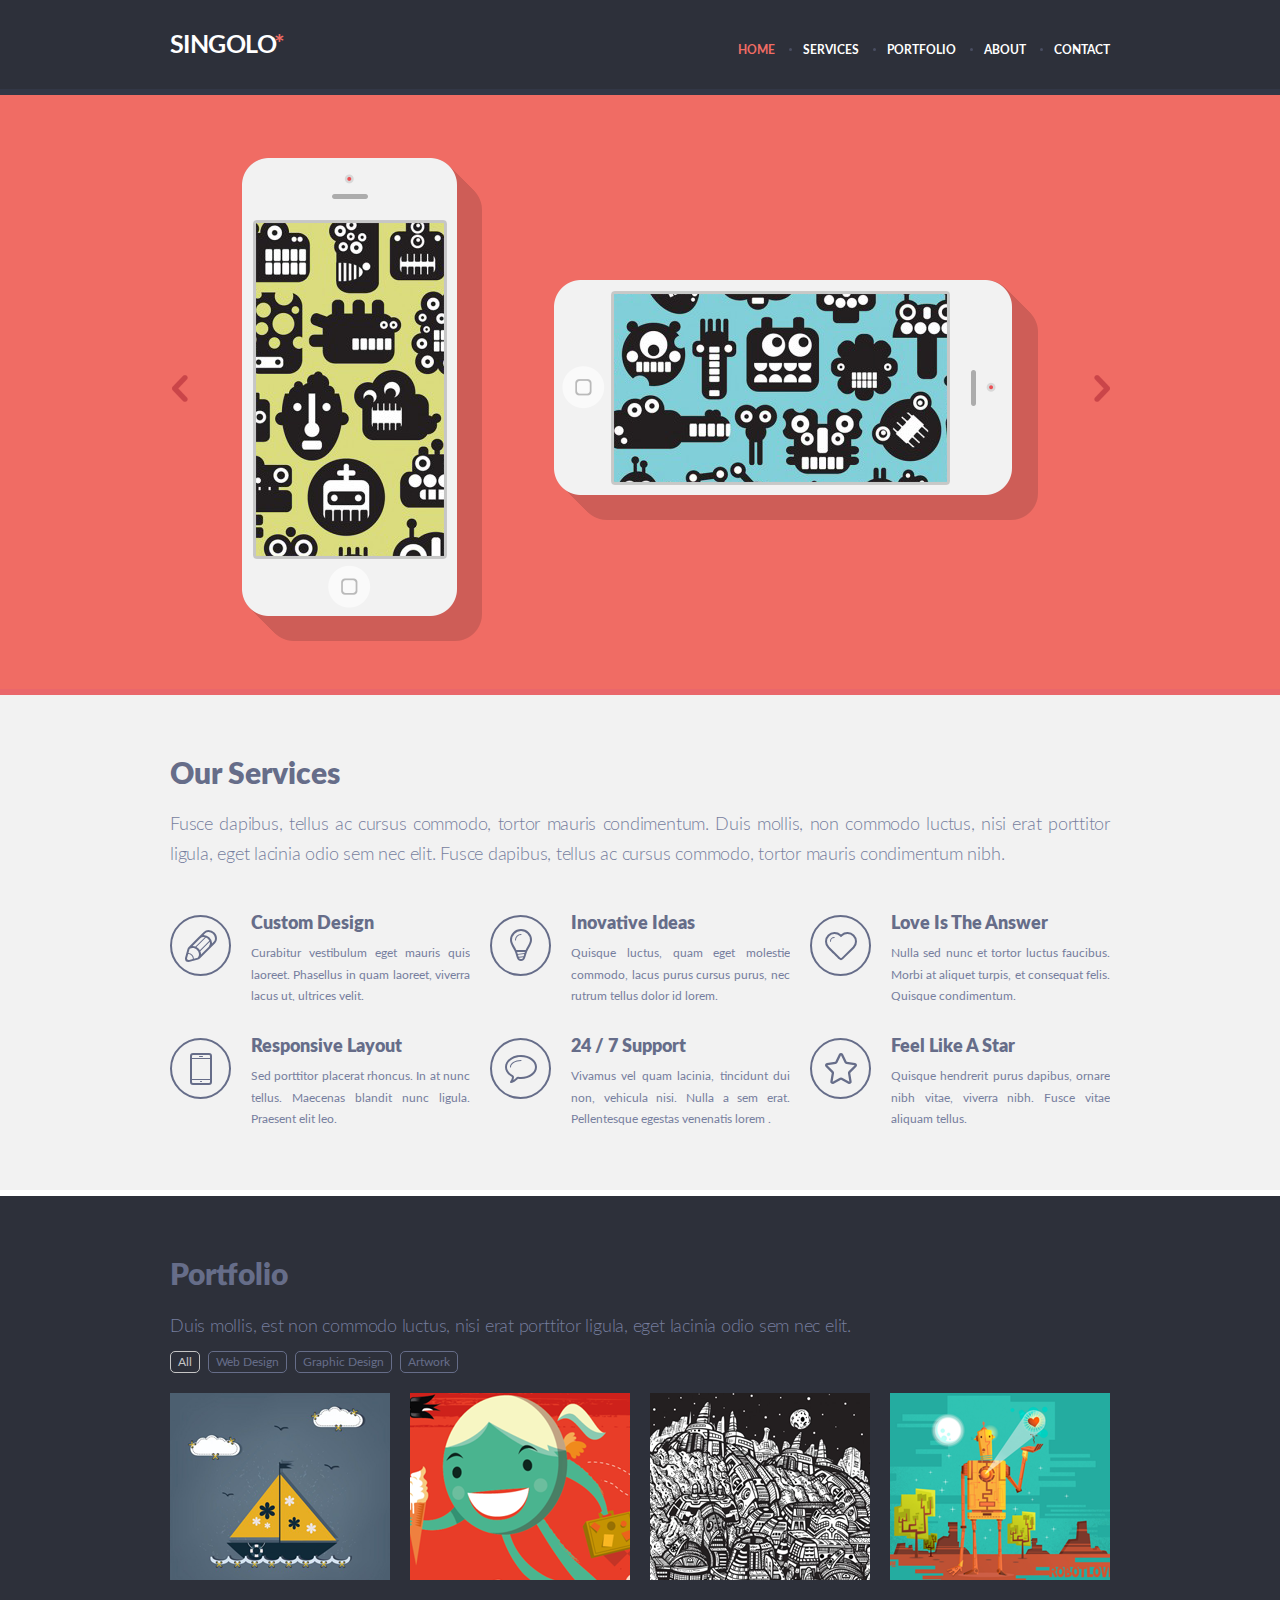
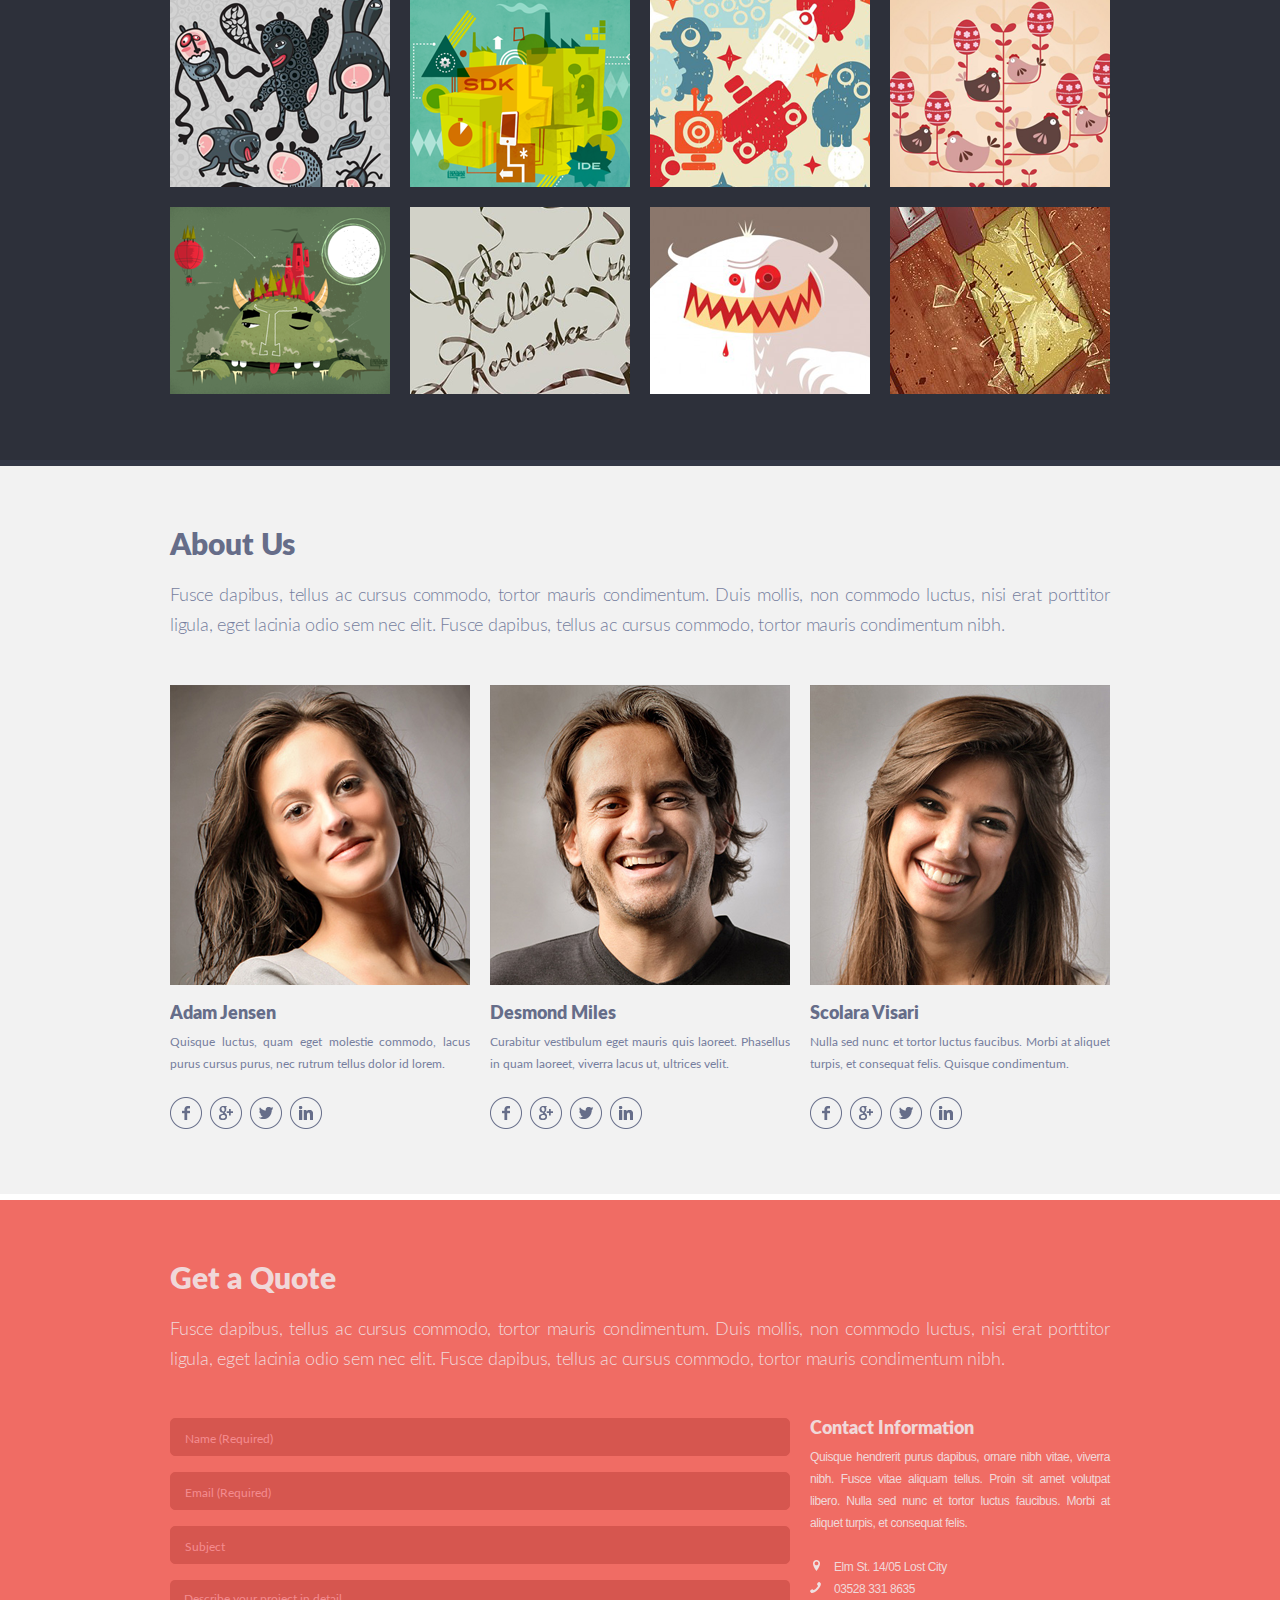
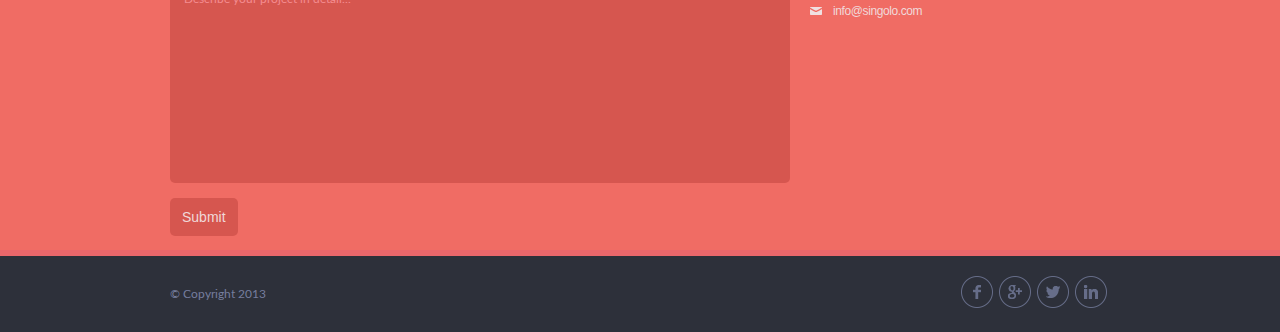
==== index.html @ 02cfea1b "fix: screens" ====
<!DOCTYPE html>
<html lang="en">

<head>
  <meta charset="UTF-8">
  <meta name="viewport" content="width=device-width, initial-scale=1.0">
  <title>Singolo</title>
  <link rel="stylesheet" href="style.css">
  <link href="https://fonts.googleapis.com/css?family=Lato:300,400,700&amp;display=swap" rel="stylesheet">
</head>

<body id='home'>

  <header id="header">
    <div class="wrapper">
      <div class="container">
        <div class="header-wrapper">
          <div class="logo">
            <a href="#home">
              <h1>Singolo</h1>
            </a>
            <span>*</span>
          </div>
          <nav class="header-navigation" id="menu">
            <ul>
              <li><a href="#home" class="active">home</a></li>
              <li><a href="#services">services</a></li>
              <li><a href="#portfolio">portfolio</a></li>
              <li><a href="#about">about</a></li>
              <li><a href="#contact">contact</a></li>
            </ul>
          </nav>
        </div>
      </div>
    </div>
  </header>

  <main>

    <div class="slider" id="slider">
      <div class="wrapper">
        <div class="container">
          <div class="parent-slider">

            <div class="first-slide slide">
              <img src="./assets/img/iPhone_Vertical.png" alt="iphone" class="iphone-vertical">
              <img src="./assets/img/iPhone_Horizontal.png" alt="iphone" class="iphone-horizontal">


            </div>

            <div class="second-slide slide"><img src="./assets/img/Slide-2.png" alt="phone"></div>

          </div>
          <div class="left"></div>
          <div class="right"></div>
        </div>
      </div>
    </div>

    <section class="services" id="services">
      <div class="wrapper">
        <div class="container">
          <h2 class="title">Our Services</h2>
          <div class="text">
            Fusce dapibus, tellus ac cursus commodo, tortor mauris condimentum. Duis mollis, non commodo luctus, nisi
            erat porttitor
            ligula, eget lacinia odio sem nec elit. Fusce dapibus, tellus ac cursus commodo, tortor mauris condimentum
            nibh.
          </div>
          <div class="services-grid">
            <div class="services-item">
              <div class="icon-pen"></div>
              <div class="item-title">Custom Design</div>
              <div class="item-text">Curabitur vestibulum eget mauris quis laoreet. Phasellus in quam laoreet, viverra
                lacus ut, ultrices velit.</div>
            </div>
            <div class="services-item">
              <div class="icon-bulb"></div>
              <div class="item-title">Inovative Ideas</div>
              <div class="item-text">Quisque luctus, quam eget molestie commodo, lacus purus cursus purus, nec rutrum
                tellus dolor id lorem.</div>
            </div>
            <div class="services-item">
              <div class="icon-heart"></div>
              <div class="item-title">Love Is The Answer</div>
              <div class="item-text">Nulla sed nunc et tortor luctus faucibus. Morbi at aliquet turpis, et consequat
                felis. Quisque condimentum.</div>
            </div>
            <div class="services-item">
              <div class="icon-phone"></div>
              <div class="item-title">Responsive Layout</div>
              <div class="item-text">Sed porttitor placerat rhoncus. In at nunc tellus. Maecenas blandit nunc ligula.
                Praesent elit leo.</div>
            </div>
            <div class="services-item">
              <div class="icon-bubble"></div>
              <div class="item-title">24 / 7 Support</div>
              <div class="item-text">Vivamus vel quam lacinia, tincidunt dui non, vehicula nisi. Nulla a sem erat.
                Pellentesque egestas venenatis lorem .</div>
            </div>
            <div class="services-item">
              <div class="icon-star"></div>
              <div class="item-title">Feel Like A Star</div>
              <div class="item-text">Quisque hendrerit purus dapibus, ornare nibh vitae, viverra nibh. Fusce vitae
                aliquam tellus.</div>
            </div>
          </div>
        </div>
      </div>
    </section>
    <section class="portfolio" id="portfolio">
      <div class="wrapper">
        <div class="container">
          <h2 class="title">Portfolio</h2>
          <div class="text">
            <p>Duis mollis, est non commodo luctus, nisi erat porttitor ligula, eget lacinia odio sem nec elit.</p>
          </div>
          <div class="portfolio-tags">
            <span class="portfolio-tags__item portfolio-tags__item_active">All</span>
            <span class="portfolio-tags__item">Web Design</span>
            <span class="portfolio-tags__item">Graphic Design</span>
            <span class="portfolio-tags__item">Artwork</span>
          </div>
          <div class="portfolio-grid">
            <div class="portfolio-grid__item"><img src="./assets/img/portfolio-img1.png" alt="img"></div>
            <div class="portfolio-grid__item"><img src="./assets/img/portfolio-img2.png" alt="img"></div>
            <div class="portfolio-grid__item"><img src="./assets/img/portfolio-img3.png" alt="img"></div>
            <div class="portfolio-grid__item"><img src="./assets/img/portfolio-img4.png" alt="img"></div>
            <div class="portfolio-grid__item"><img src="./assets/img/portfolio-img5.png" alt="img"></div>
            <div class="portfolio-grid__item"><img src="./assets/img/portfolio-img6.png" alt="img"></div>
            <div class="portfolio-grid__item"><img src="./assets/img/portfolio-img7.png" alt="img"></div>
            <div class="portfolio-grid__item"><img src="./assets/img/portfolio-img8.png" alt="img"></div>
            <div class="portfolio-grid__item"><img src="./assets/img/portfolio-img9.png" alt="img"></div>
            <div class="portfolio-grid__item"><img src="./assets/img/portfolio-img10.png" alt="img"></div>
            <div class="portfolio-grid__item"><img src="./assets/img/portfolio-img11.png" alt="img"></div>
            <div class="portfolio-grid__item"><img src="./assets/img/portfolio-img12.png" alt="img"></div>
          </div>
        </div>
      </div>
    </section>
    <section class="about" id="about">
      <div class="wrapper">
        <div class="container">
          <div class="title">About Us</div>
          <div class="text">Fusce dapibus, tellus ac cursus commodo, tortor mauris condimentum. Duis mollis, non
            commodo luctus, nisi erat porttitor
            ligula, eget lacinia odio sem nec elit. Fusce dapibus, tellus ac cursus commodo, tortor mauris condimentum
            nibh.</div>
          <div class="about-grid">
            <div class="about-grid__item">
              <img src="./assets/img/about1.png" alt="">
              <div class="about-grid__item__name">Adam Jensen</div>
              <div class="about-grid__item__text">Quisque luctus, quam eget molestie commodo, lacus purus cursus purus,
                nec rutrum tellus dolor id lorem.</div>
              <div class="social">
                <span class="facebook"></span>
                <span class="google"></span>
                <span class="twitter"></span>
                <span class="linkedin"></span>
              </div>
            </div>
            <div class="about-grid__item">
              <img src="./assets/img/about2.png" alt="">
              <div class="about-grid__item__name">Desmond Miles</div>
              <div class="about-grid__item__text">Curabitur vestibulum eget mauris quis laoreet. Phasellus in quam
                laoreet, viverra lacus ut, ultrices velit.</div>
              <div class="social">
                <span class="facebook"></span>
                <span class="google"></span>
                <span class="twitter"></span>
                <span class="linkedin"></span>
              </div>
            </div>
            <div class="about-grid__item">
              <img src="./assets/img/about3.jpg" alt="">
              <div class="about-grid__item__name">Scolara Visari</div>
              <div class="about-grid__item__text">Nulla sed nunc et tortor luctus faucibus. Morbi at aliquet turpis, et
                consequat felis. Quisque condimentum.</div>
              <div class="social">
                <div class="facebook"></div>
                <div class="google"></div>
                <div class="twitter"></div>
                <div class="linkedin"></div>
              </div>
            </div>
          </div>
        </div>
      </div>
    </section>
    <section class="quote" id="contact">
      <div class="wrapper">
        <div class="container">

          <h2 class="quote__title">Get a Quote</h2>
          <p class="quote__text">
            Fusce dapibus, tellus ac cursus commodo, tortor mauris condimentum. Duis mollis, non commodo luctus, nisi
            erat
            porttitor
            ligula, eget lacinia odio sem nec elit. Fusce dapibus, tellus ac cursus commodo, tortor mauris condimentum
            nibh.
          </p>
          <div class="quote-wrapper">
            <div class="quote-form">
              <form action="#">
                <input type="text" placeholder="Name (Required)" name="name" required>
                <input type="email" name="email" placeholder="Email (Required)" required>
                <input type="text" name="subject" id="subject" placeholder="Subject">

                <textarea id='description' class="quote-form__describe-text" name="text"
                  placeholder="Describe your project in detail..."></textarea>


                <button class="form-button" id='form-button'>Submit</button>
              </form>

            </div>
            <div class="quote-information">
              <div class="quote-information__title">
                Contact Information
              </div>
              <div class="quote-information__text">

                Quisque hendrerit purus dapibus, ornare nibh vitae, viverra nibh. Fusce vitae aliquam tellus. Proin sit
                amet
                volutpat
                libero. Nulla sed nunc et tortor luctus faucibus. Morbi at aliquet turpis, et consequat felis.
                <br><br>
                <span class="ico-location"></span><a href="#">Elm St. 14/05 Lost City</a><br>
                <span class="ico-phone"></span><a href="tel:035283318635"> 03528 331 8635 </a><br>
                <span class="ico-email"></span><a href="mailto:info@singolo.com">info@singolo.com</a>
              </div>
            </div>
          </div>
        </div>
      </div>


    </section>

    <div class="footer">

      <div class="wrapper">
        <div class="container ">
          <div class="footer__wrapper">


            <div class="footer__text">© Copyright 2013</div>
            <div class="social">
              <div class="facebook"></div>
              <div class="google"></div>
              <div class="twitter"></div>
              <div class="linkedin"></div>
            </div>
          </div>
        </div>
      </div>
    </div>
  </main>
  <div class="modal" id="modal" style="display: none;">
    <div class="modal-window" id='modal-window'>
      <div><strong>Письмо отправлено!</strong></div>
      <span id="subject-text">Тема: </span><span id="subject-theme" class="subject-theme">Без темы</span><br>
      <span id="subject-description">Описание: </span> <span class="description-text" id="description-text"></span><br>
      <button class="form-button close-btn" id='close-btn'>OK</button>
    </div>
  </div>
  <script src="script.js"></script>

</body>

</html>
---- style.css ----
@font-face {
  font-family: "Lato Black";
  src: url("./assets/fonts/Lato-Black.eot");
  src: url("./assets/fonts/Lato-Black.eot?#iefix") format("embedded-opentype"),
    url("./assets/fonts/Lato-Black.woff") format("woff"),
    url("./assets/fonts/Lato-Black.ttf") format("truetype");
  font-weight: normal;
  font-style: normal;
}

@font-face {
  font-family: "Lato Bold";
  src: url("./assets/fonts/Lato-Bold.eot");
  src: url("./assets/fonts/Lato-Bold.eot?#iefix") format("embedded-opentype"),
    url("./assets/fonts/Lato-Bold.woff") format("woff"),
    url("./assets/fonts/Lato-Bold.ttf") format("truetype");
  font-weight: normal;
  font-style: normal;
}

@font-face {
  font-family: "Lato Regular";
  src: url("./assets/fonts/Lato-Regular.eot");
  src: url("./assets/fonts/Lato-Regular.eot?#iefix") format("embedded-opentype"),
    url("./assets/fonts/Lato-Regular.woff") format("woff"),
    url("./assets/fonts/Lato-Regular.ttf") format("truetype");
  font-weight: normal;
  font-style: normal;
}

@font-face {
  font-family: "Lato Light";
  src: url("./assets/fonts/Lato-Light.eot");
  src: url("./assets/fonts/Lato-Light.eot?#iefix") format("embedded-opentype"),
    url("./assets/fonts/Lato-Light.woff") format("woff"),
    url("./assets/fonts/Lato-Light.ttf") format("truetype");
  font-weight: normal;
  font-style: normal;
}

@font-face {
  font-family: "Lato Thin";
  src: url("./assets/fonts/Lato-Thin.eot");
  src: url("./assets/fonts/Lato-Thin.eot?#iefix") format("embedded-opentype"),
    url("./assets/fonts/Lato-Thin.woff") format("woff"),
    url("./assets/fonts/Lato-Thin.ttf") format("truetype");
  font-weight: normal;
  font-style: normal;
}

*,
*:before,
*:after {
  box-sizing: border-box;
}

html {
  font-size: 10px;
  scroll-behavior: smooth;
}

body {
  font-family: "Lato Regular", "Lato", sans-serif;
  font-size: 1.8rem;
  color: #767e9e;
  padding: 0;
  margin: 0;
}

h1 {
  margin: 0;
  color: #666d89;
  font-size: 3rem;
  font-family: "Lato Black";
}

header {
  top: 0;
  position: fixed;
  width: 100%;
  z-index: 100;
  background-color: #2d303a;
  height: 95px;
  border-bottom: 6px solid #323746;
  text-transform: uppercase;
  font-family: "Lato Bold";
}

header a {
  color: #fff;
  text-decoration: none;
  transition: all 0.3s ease;
}
.wrapper {
  max-width: 1020px;
  margin: 0 auto;
}
.container {
  max-width: 960px;
  padding: 0 10px;
  margin: 0 auto;
  position: relative;
}

.header-wrapper {
  width: 100%;
  display: flex;
  align-items: center;
  height: 89px;
  justify-content: space-between;
}
.header-navigation {
  font-size: 1.2rem;
  color: #424758;
  padding-top: 11px;

  width: 372px;
}
.header-navigation a:hover {
  color: #f06c64;
  text-decoration: underline;
}

.active {
  color: #f06c64;
}

.header-navigation ul {
  width: 100%;
  margin: 0;
  padding: 0;
  display: flex;
  justify-content: space-between;
}

.header-navigation ul li {
  list-style: none;
  position: relative;
}

.header-navigation ul li::after {
  content: "";
  background-color: #494e62;
  position: absolute;
  height: 3px;
  width: 3px;
  top: 5px;
  margin-left: 13.5px;
  border-radius: 50%;
}

.header-navigation ul li:last-child::after {
  display: none;
}
.logo h1,
.logo span {
  font-size: 2.5rem;
  letter-spacing: -0.55px;
  margin-top: 3px;
}
.logo a h1 {
  color: #fff;
  font-family: "Lato Bold";
  display: inline-block;
}

.logo span {
  margin-left: -6px;
  color: #f06c64;
}

.slider {
  padding-top: 95px;
  background-color: #f06c64;
  height: 695px;
  border-bottom: 6px solid #ea676b;
  position: relative;
}

.parent-slider {
  display: flex;
  overflow: hidden;
  height: 594px;
}

.slide {
  left: 0;
}

.first-slide {
  background-color: #f06c64;
  position: relative;
  display: flex;
  align-items: center;
  justify-content: space-between;
  flex-shrink: 0;
  width: 100%;
  position: relative;
}
.second-slide {
  position: relative;
  flex-shrink: 0;
  width: 100%;
  margin: 0 auto;
}
.iphone-vertical {
  margin-top: 15px;
  padding-left: 72px;
  margin-right: 72px;
}

.iphone-horizontal {
  margin-top: 15px;
  padding-right: 80px;
}

.screen-off-vertical {
position: absolute;
background-color: black;
width: 192px;
height: 350px;
top: 120px;
left: 84px;
z-index: 3;
}
.screen-off-horizontal {
position: absolute;
background-color: black;
height: 190px;
width: 350px;
top: 197px;
right: 150px;
z-index: 4;
}

.left {
  background-image: url(./assets/img/left.png);
  height: 27px;
  width: 16px;
  position: absolute;
  left: 12px;
  top: 280px;
  cursor: pointer;
}

.right {
  background-image: url(./assets/img/right.png);
  height: 27px;
  width: 16px;
  position: absolute;
  right: 10px;
  top: 280px;
  cursor: pointer;
}

.right:hover {
  background-image: url(./assets/img/right_black.png);
}
.left:hover {
  background-image: url(./assets/img/left_black.png);
}

.services {
  background-color: #f2f2f2;
  border-bottom: 6px solid #fff;
  padding: 62px 0 50px 0;
}

.title {
  margin: 0;
  color: #666d89;
  font-size: 3rem;
  font-family: "Lato Black";
}

.text {
  margin-top: 17px;
  line-height: 3rem;
  font-family: "Lato Light";
  letter-spacing: -0.22px;

  text-align: justify;
}

.services-grid {
  margin-top: 45px;
  display: grid;
  grid-template-columns: repeat(auto-fit, minmax(300px, 1fr));
  grid-template-rows: repeat(auto-fit, 86px);
  grid-gap: 37px 20px;
  padding-bottom: 9.5px;
}

.services-item {
  overflow: hidden;
}

.item-title {
  line-height: 1.8rem;
  font-size: 1.8rem;
  font-family: "Lato Black";
  padding-left: 80px;
  color: #666d89;
}
.item-text {
  margin-top: 10px;
  line-height: 1.8;
  font-size: 1.2rem;
  padding-left: 80px;
  text-align: justify;
}

.icon-pen {
  background-image: url(./assets/img/pen.svg);
  width: 61px;
  height: 61px;
  margin: 0 20px 20px 0;
  float: left;
}

.icon-bulb {
  background-image: url(./assets/img/bulb.svg);
  width: 61px;
  height: 61px;
  margin: 0 20px 20px 0;
  float: left;
}

.icon-heart {
  background-image: url(./assets/img/heart.svg);
  width: 61px;
  height: 61px;
  margin: 0 20px 20px 0;
  float: left;
}
.icon-phone {
  background-image: url(./assets/img/phone.svg);
  width: 61px;
  height: 61px;
  margin: 0 20px 20px 0;
  float: left;
}
.icon-bubble {
  background-image: url(./assets/img/bubble.svg);
  width: 61px;
  height: 61px;
  margin: 0 20px 20px 0;
  float: left;
}
.icon-star {
  background-image: url(./assets/img/star.svg);
  width: 61px;
  height: 61px;
  margin: 0 20px 20px 0;
  float: left;
}
/*Singolo PART @*/

.portfolio {
  background-color: #2d303a;
  padding: 62px 0 66px 0;
  border-bottom: 6px solid #323746;
}
.portfolio-grid {
  display: grid;
  grid-template-columns: repeat(auto-fit, minmax(220px, 1fr));
  grid-template-rows: repeat(auto-fit, 187px);
  grid-gap: 20px;
  overflow: hidden;
  max-height: 621px;
}

.portfolio-grid__item {
  overflow: hidden;
  height: 187px;
  width: 220px;
  padding: 0;
  margin: 0;
  cursor: pointer;
  transition: all 0.3s ease;
  background-color: #464b5e;
}

.portfolio-grid__item__border::before {
  content: "";
  z-index: 2;
  height: 187px;
  width: 220px;

  position: absolute;
  border: 5px solid #f06c64;
}

.portfolio-grid__item:nth-child(1n + 13) {
  display: none;
}

.portfolio-grid__item:hover {
  opacity: 0.8;
}
.portfolio-tags {
  padding-bottom: 21px;
  margin-top: -10px;
}
.portfolio-tags__item {
  font-size: 1.2rem;
  color: #666d89;
  border: 1px solid #666d89;
  border-radius: 5px;
  padding: 4px 7px;
  margin-right: 3px;
  cursor: pointer;
  text-align: justify;
  transition: all 0.3s ease;
}

.portfolio-tags__item_active,
.portfolio-tags__item:hover {
  color: #c5c5c5;
  border: 1px solid #c5c5c5;
}

.about {
  background-color: #f2f2f2;
  padding: 62px 0 59px 0;
  border-bottom: 6px solid #fff;
}

.about-grid {
  display: grid;
  grid-template-columns: repeat(auto-fit, minmax(300px, 1fr));
  grid-template-rows: repeat(auto-fit, 450px);
  grid-gap: 0px 20px;
  padding-top: 44px;
}

.about-grid__item {
  overflow: hidden;
}

.about-grid__item__name {
  width: 299px;
  height: 20px;
  font-size: 1.8rem;
  font-family: "Lato Black";
  color: #666d89;
  margin-top: 12px;
  overflow: hidden;
  text-overflow: ellipsis;
}
.about-grid__item__text {
  margin-top: 9px;
  line-height: 1.8;
  font-size: 1.2rem;
  text-align: justify;
  padding-bottom: 22px;
}

.social {
  display: inline-block;
}
.google {
  background: url(./assets/img/Google.png);
  width: 32px;
  height: 32px;
  margin-right: 3px;
  display: inline-block;
  cursor: pointer;
  transition: all 0.3s ease;
}
.facebook {
  background: url(./assets/img/Facebook.png);
  width: 32px;
  height: 32px;
  margin-right: 3px;
  display: inline-block;
  cursor: pointer;
  transition: all 0.3s ease;
}
.twitter {
  background: url(./assets/img/Twitter.png);
  width: 32px;
  height: 32px;
  margin-right: 3px;
  display: inline-block;
  cursor: pointer;
  transition: all 0.3s ease;
}
.linkedin {
  background: url(./assets/img/LinkedIn.png);
  width: 32px;
  height: 32px;
  margin-right: 3px;
  display: inline-block;
  cursor: pointer;
  transition: all 0.3s ease;
}

.google:hover,
.facebook:hover,
.twitter:hover,
.linkedin:hover {
  opacity: 0.7;
}
/*Singolo PART 3*/
.quote {
  background-color: #f06c64;
  border-bottom: 6px solid #ea676b;
  padding: 62px 0 14px 0;
}
.quote__text {
  margin-top: 17px;
  line-height: 3rem;
  font-family: "Lato Light";
  letter-spacing: -0.22px;
  color: #f0d8d9;
  text-align: justify;
  padding-bottom: 10px;
}

.quote__title {
  margin: 0;
  color: #f0d8d9;
  font-size: 3rem;
  font-family: "Lato Black";
}
.quote-wrapper {
  display: flex;
  justify-content: space-between;
  padding-top: 14.8px;
}
.quote-form {
  flex-basis: 64vw;
}

.quote-form input {
  border: 1px solid #d6564f;
  display: block;
  width: calc(100% - 20px);
  height: 38px;
  border-radius: 5px;
  padding-left: 14px;
  padding-top: 4px;
  margin-bottom: 16px;
  background-color: #d6564f;
  color: #f0d8d9;
  font-size: 1.2rem;
  line-height: 22px;
  font-family: "Lato Regular", sans-serif;
}

.quote-form input::placeholder,
.quote-form__describe-text::placeholder {
  color: #f48c8f;
  font-family: "Lato Regular", sans-serif;
  font-size: 1.2rem;
}

.quote-form input:focus,
.quote-form__describe-text:focus {
  box-shadow: 0 0 0px 2px #6866c9;
  outline: none;
}

.quote-form input:focus:invalid {
  border: 1px solid #ff0000;
  background-color: #db4038;
}

.quote-form__describe-text {
  min-height: 202.6px;
  display: block;
  width: calc(100% - 20px);
  border-radius: 5px;
  border: none;
  padding-left: 14px;
  padding-top: 12px;
  margin-bottom: 15px;
  background-color: #d6564f;
  color: #f0d8d9;
  font-size: 1.2rem;
  resize: none;
}

.form-button {
  border-radius: 5px;
  background-color: #d6564f;
  font-size: 1.4rem;
  line-height: 1.4rem;
  color: #f0d8d9;
  border: none;
  text-align: center;
  padding: 12px;
  cursor: pointer;
  transition: all 0.3s ease;
}
.form-button:hover {
  background-color: #3eac3e;
}

.quote-information {
  flex-basis: 30vw;
}
.quote-information__title {
  color: #f0d8d9;
  font-family: "Lato Black";
  font-size: 1.8rem;
  padding-bottom: 6px;
}
.quote-information__text {
  font-family: "Lato-Regular", sans-serif;
  font-size: 1.2rem;
  line-height: 2.2rem;
  letter-spacing: -0.4px;
  color: #f0d8d9;
  padding-right: 0px;
  padding-bottom: 20px;
  text-align: justify;
  text-decoration: none;
}

.quote-information__text a {
  font-family: "Lato-Regular", sans-serif;
  font-size: 1.2rem;
  line-height: 2.2rem;
  color: #f0d8d9;

  text-align: justify;
  text-decoration: none;
}

.ico-location {
  display: inline-block;
  background: url("./assets/img/icon-location.svg") no-repeat;
  margin-right: 14px;
  margin-left: 3px;
  width: 7px;
  height: 11px;
}

.ico-phone {
  display: inline-block;
  background: url("./assets/img/icon-phone.svg") no-repeat;
  margin-right: 10px;
  width: 11px;
  height: 11px;
}

.ico-email {
  display: inline-block;
  background: url("./assets/img/icon-mail.svg") no-repeat;
  margin-right: 10px;
  width: 13px;
  height: 8px;
}

.footer {
  background-color: #2d303a;
  font-size: 1.2rem;
}

.footer__wrapper {
  min-height: 76px;
  display: flex;
  justify-content: space-between;
  align-items: center;
}
.modal {
  position: fixed;
  top: 0;
  left: 0;
  width: 100vw;
  height: 100vh;
  background-color: rgba(41, 41, 41, 0.5);
  z-index: 5;
}

.modal-window {
  z-index: 20;
  width: 100%;
  max-width: 500px;
  height: 400px;
  font-size: 1.6rem;
  position: fixed;
  top: 50%;
  left: 50%;
  transform: translate(-50%, -50%);
  background-color: #db4038;
  border-radius: 5px;
  color: #c5c5c5;
  padding: 20px;
  line-height: 1.6;
  overflow: hidden;
  display: flex;
  flex-direction: column;
  box-shadow: 0 2.8px 2.2px rgba(0, 0, 0, 0.034),
    0 6.7px 5.3px rgba(0, 0, 0, 0.048), 0 12.5px 10px rgba(0, 0, 0, 0.06),
    0 22.3px 17.9px rgba(0, 0, 0, 0.072), 0 41.8px 33.4px rgba(0, 0, 0, 0.086),
    0 100px 80px rgba(0, 0, 0, 0.12);
}
.subject-theme {
  flex: 1 0 auto;
  border-radius: 5px;
  margin-top: 10px;
  max-height: 39px;
  padding: 8px 12px;
  width: 100%;
  overflow: hidden;
  text-overflow: ellipsis;
  align-self: flex-start;
  background-color: #bb433c;
}
.description-text {
  flex: 2 0 auto;
  border-radius: 5px;
  margin-top: 10px;
  padding: 8px 12px;
  max-height: 141px;
  width: 100%;
  overflow: hidden;
  text-overflow: ellipsis;
  align-self: flex-start;
  background-color: #bb433c;
}
.close-btn {
  flex: 0 0 auto;
}
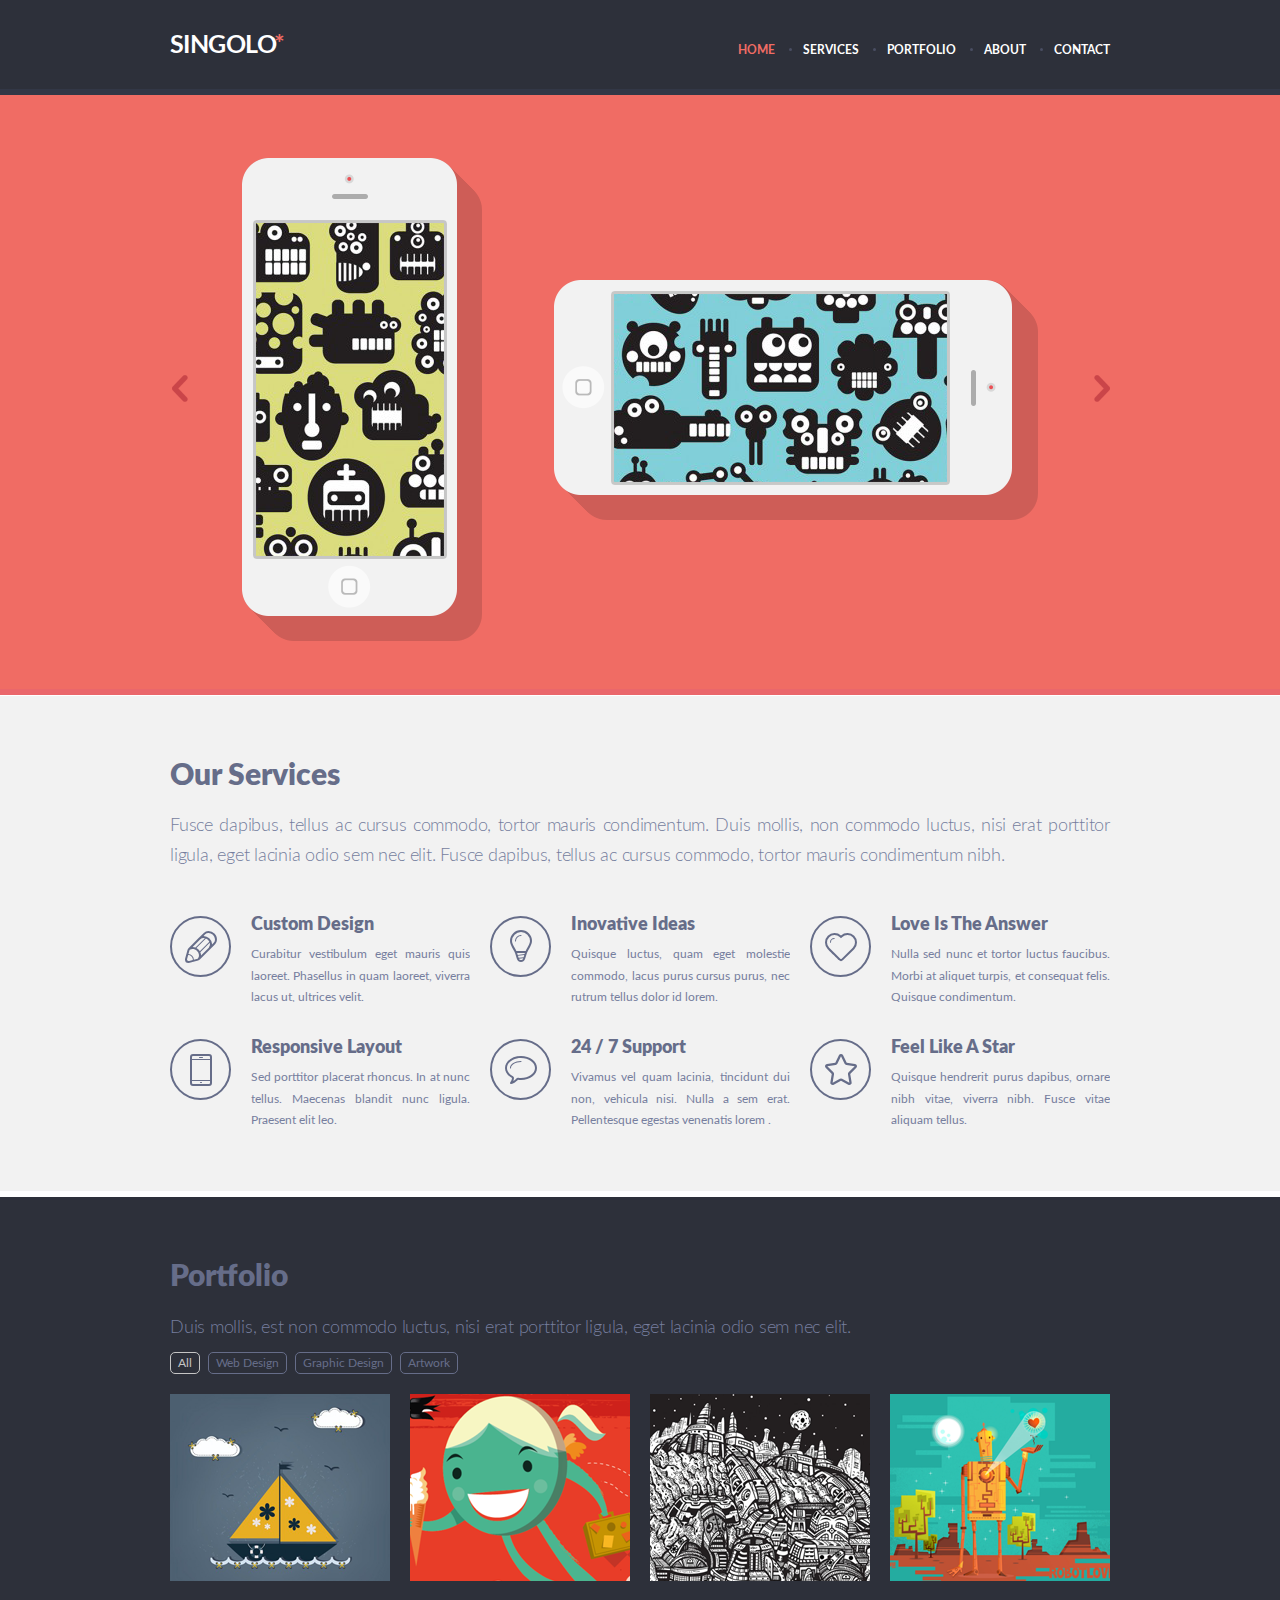
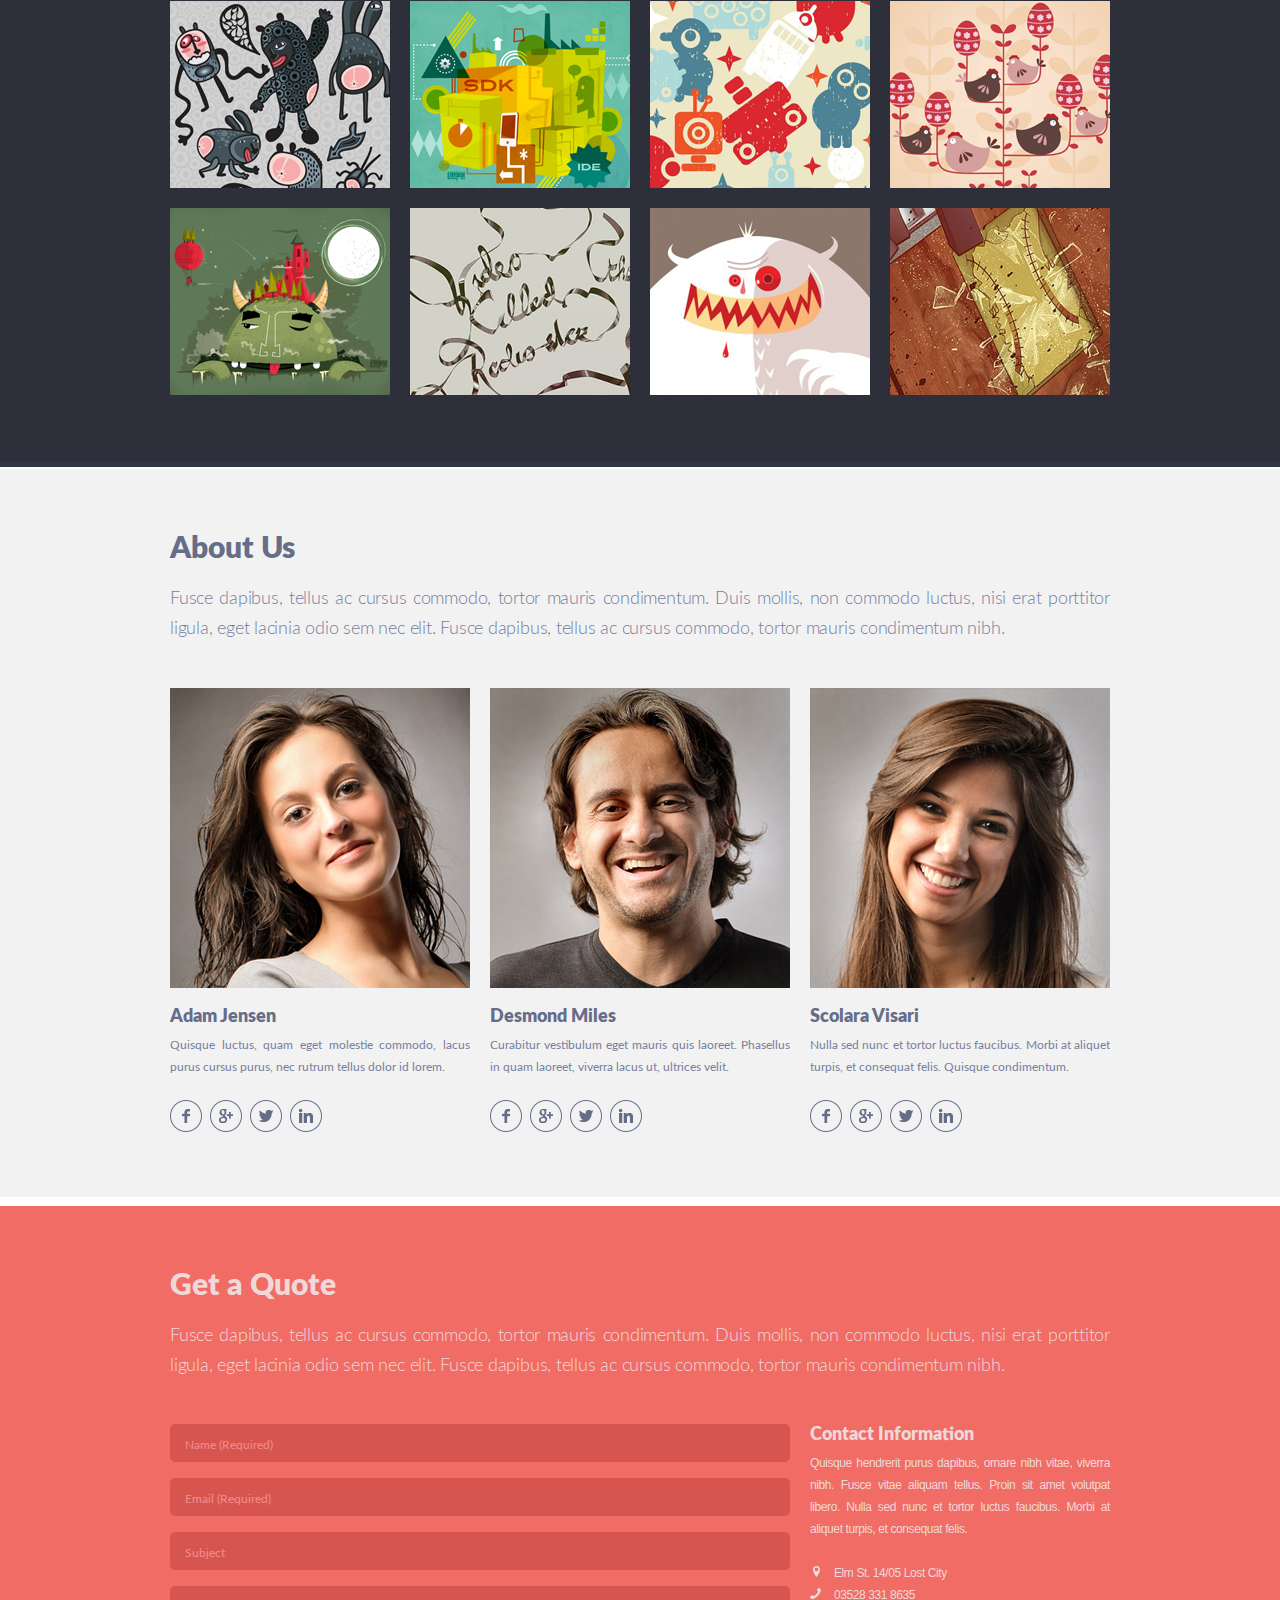
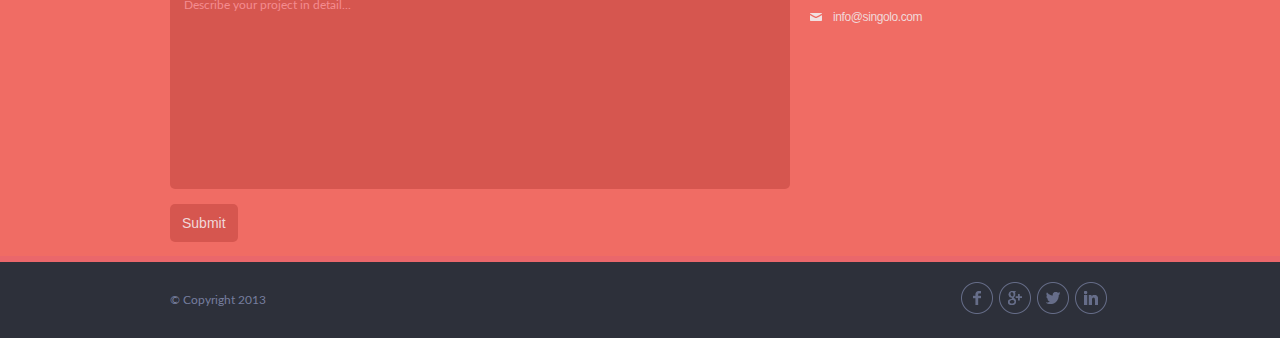
==== commit 54b71e6a: "feat: add croll" ====
--- a/index.html
+++ b/index.html
@@ -23,7 +23,7 @@
           </div>
           <nav class="header-navigation" id="menu">
             <ul>
-              <li><a href="#home" class="active">home</a></li>
+              <li><a href="#slider" class="active">home</a></li>
               <li><a href="#services">services</a></li>
               <li><a href="#portfolio">portfolio</a></li>
               <li><a href="#about">about</a></li>
@@ -35,9 +35,9 @@
     </div>
   </header>
 
-  <main>
-
-    <div class="slider" id="slider">
+  <main id="main" class="main">
+
+    <section class="slider" id="slider">
       <div class="wrapper">
         <div class="container">
           <div class="parent-slider">
@@ -45,6 +45,8 @@
             <div class="first-slide slide">
               <img src="./assets/img/iPhone_Vertical.png" alt="iphone" class="iphone-vertical">
               <img src="./assets/img/iPhone_Horizontal.png" alt="iphone" class="iphone-horizontal">
+<div class="iphone-vertical-hidden"></div>
+<div class="iphone-horizontal-hidden"></div>
 
 
             </div>
@@ -56,7 +58,7 @@
           <div class="right"></div>
         </div>
       </div>
-    </div>
+    </section>
 
     <section class="services" id="services">
       <div class="wrapper">
--- a/style.css
+++ b/style.css
@@ -52,6 +52,7 @@
 *:before,
 *:after {
   box-sizing: border-box;
+
 }
 
 html {
@@ -79,18 +80,29 @@
   position: fixed;
   width: 100%;
   z-index: 100;
-  background-color: #2d303a;
+background-color: #2d303a;
   height: 95px;
   border-bottom: 6px solid #323746;
   text-transform: uppercase;
   font-family: "Lato Bold";
 }
 
+
 header a {
   color: #fff;
   text-decoration: none;
   transition: all 0.3s ease;
 }
+/*#slider,
+#services,
+#portfolio,
+#about,
+#contact {
+  position: absolute;
+  top: -95px;
+  height: 95px;
+  width: 95px;
+}*/
 .wrapper {
   max-width: 1020px;
   margin: 0 auto;
@@ -170,6 +182,7 @@
 }
 
 .slider {
+
   padding-top: 95px;
   background-color: #f06c64;
   height: 695px;
@@ -208,7 +221,25 @@
   padding-left: 72px;
   margin-right: 72px;
 }
-
+.iphone-vertical-hidden {
+position: absolute;
+width: 214px;
+height: 458px;
+top: 62px;
+left: 72px;
+border-radius: 20px;
+z-index: 3;
+}
+.iphone-horizontal-hidden {
+position: absolute;
+
+height: 214px;
+width: 458px;
+top: 184px;
+right: 99px;
+border-radius: 20px;
+z-index: 4;
+}
 .iphone-horizontal {
   margin-top: 15px;
   padding-right: 80px;
@@ -221,7 +252,7 @@
 height: 350px;
 top: 120px;
 left: 84px;
-z-index: 3;
+z-index: 30;
 }
 .screen-off-horizontal {
 position: absolute;
@@ -230,7 +261,7 @@
 width: 350px;
 top: 197px;
 right: 150px;
-z-index: 4;
+z-index: 40;
 }
 
 .left {
@@ -261,10 +292,13 @@
 }
 
 .services {
+  position: relative;
+  margin-top: 1px;
   background-color: #f2f2f2;
   border-bottom: 6px solid #fff;
   padding: 62px 0 50px 0;
 }
+
 
 .title {
   margin: 0;
@@ -278,7 +312,6 @@
   line-height: 3rem;
   font-family: "Lato Light";
   letter-spacing: -0.22px;
-
   text-align: justify;
 }
 
@@ -357,6 +390,7 @@
 /*Singolo PART @*/
 
 .portfolio {
+  position: relative;
   background-color: #2d303a;
   padding: 62px 0 66px 0;
   border-bottom: 6px solid #323746;
@@ -421,6 +455,8 @@
 }
 
 .about {
+  position: relative;
+  margin-top: 2px;
   background-color: #f2f2f2;
   padding: 62px 0 59px 0;
   border-bottom: 6px solid #fff;
@@ -504,6 +540,8 @@
 }
 /*Singolo PART 3*/
 .quote {
+  position: relative;
+  margin-top: 3px;
   background-color: #f06c64;
   border-bottom: 6px solid #ea676b;
   padding: 62px 0 14px 0;
@@ -655,6 +693,7 @@
 }
 
 .footer {
+  position: relative;
   background-color: #2d303a;
   font-size: 1.2rem;
 }
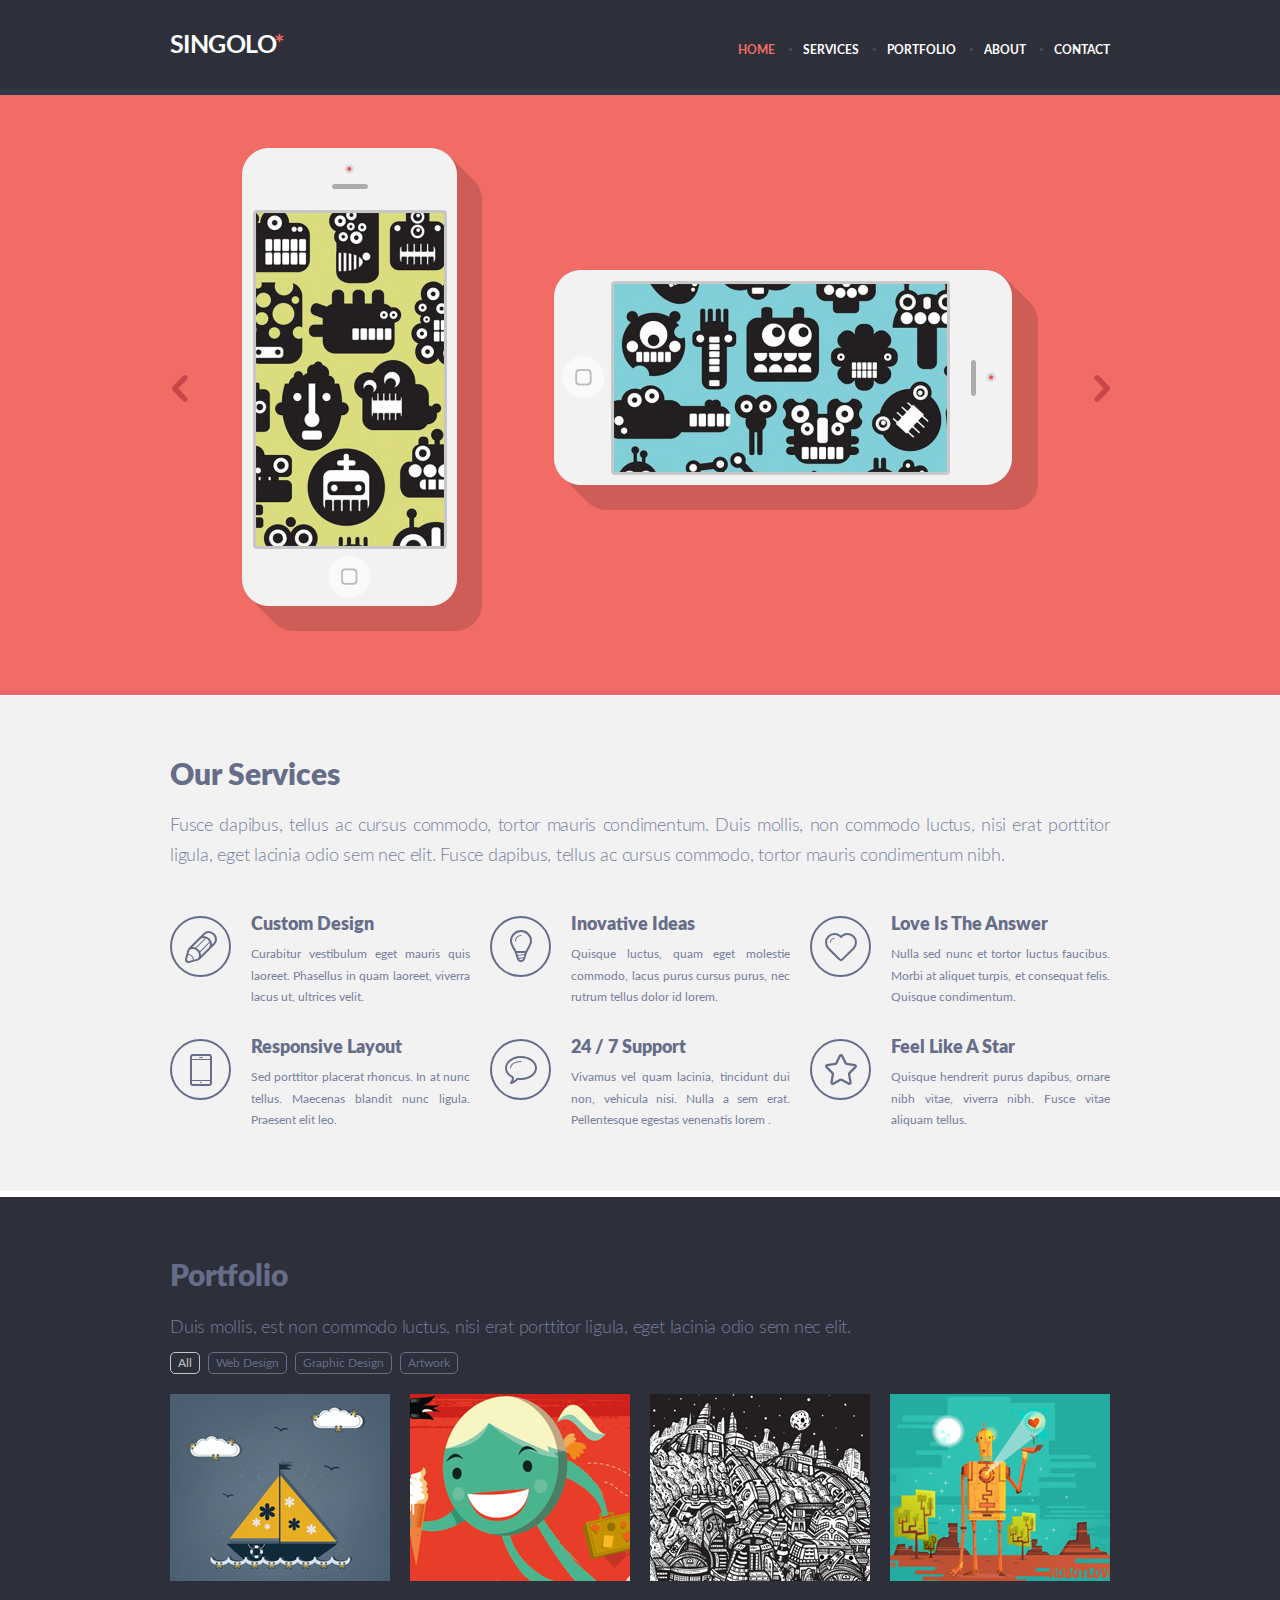
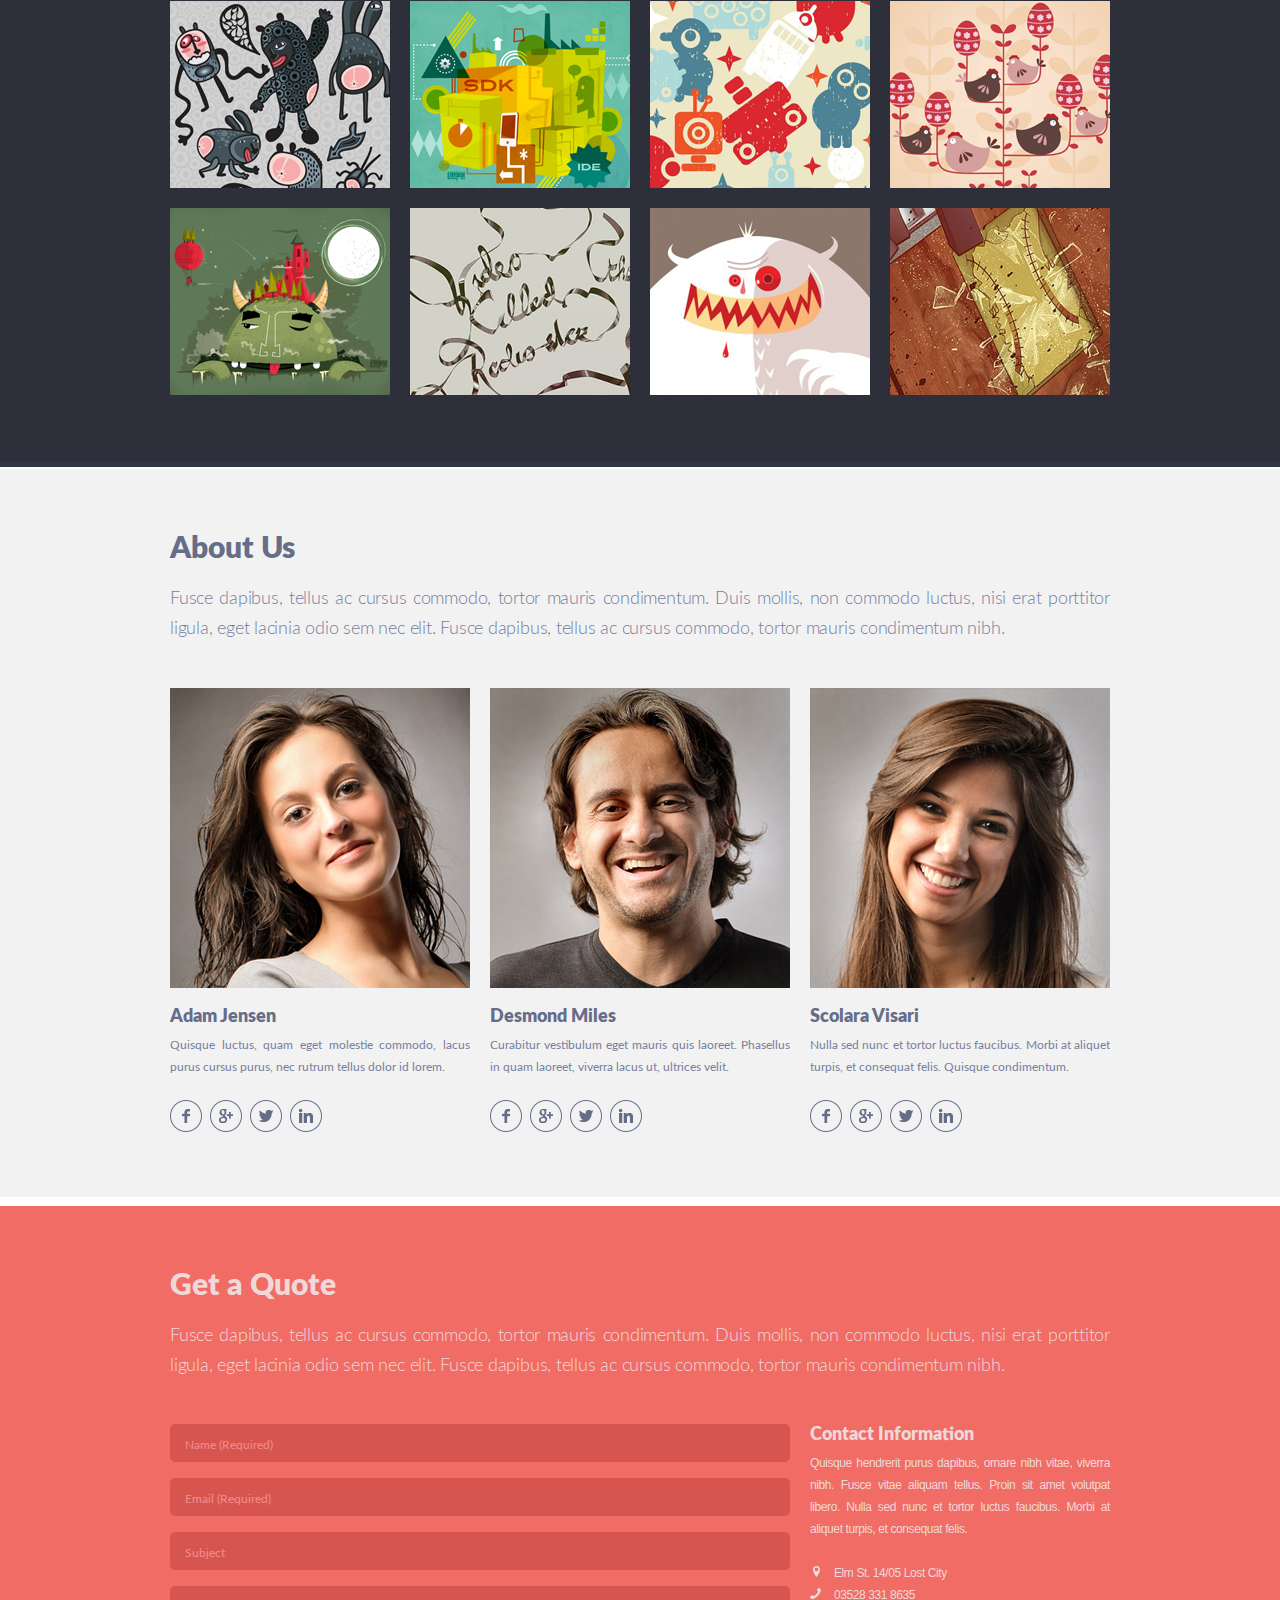
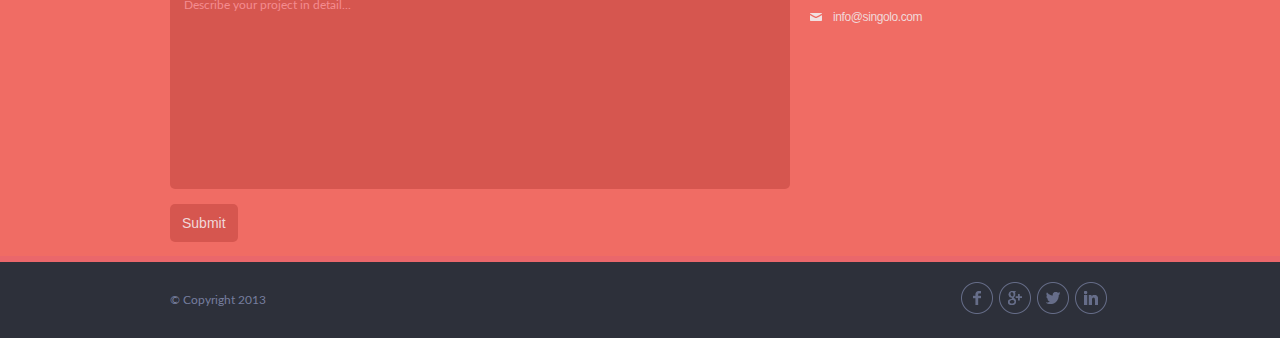
==== commit d888c30f: "fix: fix slider" ====
--- a/index.html
+++ b/index.html
@@ -38,20 +38,31 @@
   <main id="main" class="main">
 
     <section class="slider" id="slider">
-      <div class="wrapper">
-        <div class="container">
+
+      <div class="wrapper">
+        <div class="container">
+
+
           <div class="parent-slider">
 
-            <div class="first-slide slide">
-              <img src="./assets/img/iPhone_Vertical.png" alt="iphone" class="iphone-vertical">
-              <img src="./assets/img/iPhone_Horizontal.png" alt="iphone" class="iphone-horizontal">
-<div class="iphone-vertical-hidden"></div>
-<div class="iphone-horizontal-hidden"></div>
-
-
-            </div>
-
-            <div class="second-slide slide"><img src="./assets/img/Slide-2.png" alt="phone"></div>
+            <div class="sitem actives">
+
+              <div class="first-slide">
+                <img src="./assets/img/iPhone_Vertical.png" alt="iphone" class="iphone-vertical">
+                <img src="./assets/img/iPhone_Horizontal.png" alt="iphone" class="iphone-horizontal">
+                <div class="iphone-vertical-hidden"></div>
+                <div class="iphone-horizontal-hidden"></div>
+              </div>
+
+            </div>
+
+            <div class="sitem">
+
+              <div class="second-slide ">
+                <img src="./assets/img/Slide-2.png" alt="phone">
+              </div>
+
+            </div>
 
           </div>
           <div class="left"></div>
--- a/style.css
+++ b/style.css
@@ -74,6 +74,8 @@
   font-size: 3rem;
   font-family: "Lato Black";
 }
+
+
 
 header {
   top: 0;
@@ -182,7 +184,6 @@
 }
 
 .slider {
-
   padding-top: 95px;
   background-color: #f06c64;
   height: 695px;
@@ -193,12 +194,12 @@
 .parent-slider {
   display: flex;
   overflow: hidden;
-  height: 594px;
-}
-
-.slide {
-  left: 0;
-}
+  max-height: 594px;
+  width: 100%;
+  height: 100%;
+
+}
+
 
 .first-slide {
   background-color: #f06c64;
@@ -208,12 +209,17 @@
   justify-content: space-between;
   flex-shrink: 0;
   width: 100%;
-  position: relative;
+  height: 100%;
+  position: relative;
+  padding-top: 38px;
+
 }
 .second-slide {
+
   position: relative;
   flex-shrink: 0;
   width: 100%;
+  height: 100%;
   margin: 0 auto;
 }
 .iphone-vertical {
@@ -225,18 +231,19 @@
 position: absolute;
 width: 214px;
 height: 458px;
-top: 62px;
+top: 53px;
 left: 72px;
 border-radius: 20px;
 z-index: 3;
+
 }
 .iphone-horizontal-hidden {
 position: absolute;
 
 height: 214px;
 width: 458px;
-top: 184px;
-right: 99px;
+top: 174px;
+right: 105px;
 border-radius: 20px;
 z-index: 4;
 }
@@ -250,7 +257,7 @@
 background-color: black;
 width: 192px;
 height: 350px;
-top: 120px;
+top: 115px;
 left: 84px;
 z-index: 30;
 }
@@ -259,8 +266,8 @@
 background-color: black;
 height: 190px;
 width: 350px;
-top: 197px;
-right: 150px;
+top: 187px;
+right: 158px;
 z-index: 40;
 }
 
@@ -272,6 +279,7 @@
   left: 12px;
   top: 280px;
   cursor: pointer;
+
 }
 
 .right {
@@ -282,6 +290,7 @@
   right: 10px;
   top: 280px;
   cursor: pointer;
+
 }
 
 .right:hover {
@@ -764,3 +773,60 @@
 .close-btn {
   flex: 0 0 auto;
 }
+
+/*SLIDER*/
+
+
+.sitem {
+  display: none;
+  position: relative;
+  animation: 0.4s ease-in-out;
+  margin: 0 auto;
+}
+
+.actives,
+.next {
+  display: block;
+}
+
+.next {
+  position: absolute;
+  top: 0;
+  width: 100%;
+}
+
+.to-left {
+  animation-name: left;
+}
+
+.from-right {
+  animation-name: right;
+}
+
+.to-right {
+  animation-name: right;
+  animation-direction: reverse;
+}
+
+.from-left {
+  animation-name: left;
+  animation-direction: reverse;
+}
+
+@keyframes left {
+  from {
+    left: 0;
+  }
+  to {
+    left: -100%;
+  }
+}
+
+@keyframes right {
+  from {
+    left: 100%;
+  }
+  to {
+    left: 0;
+  }
+}
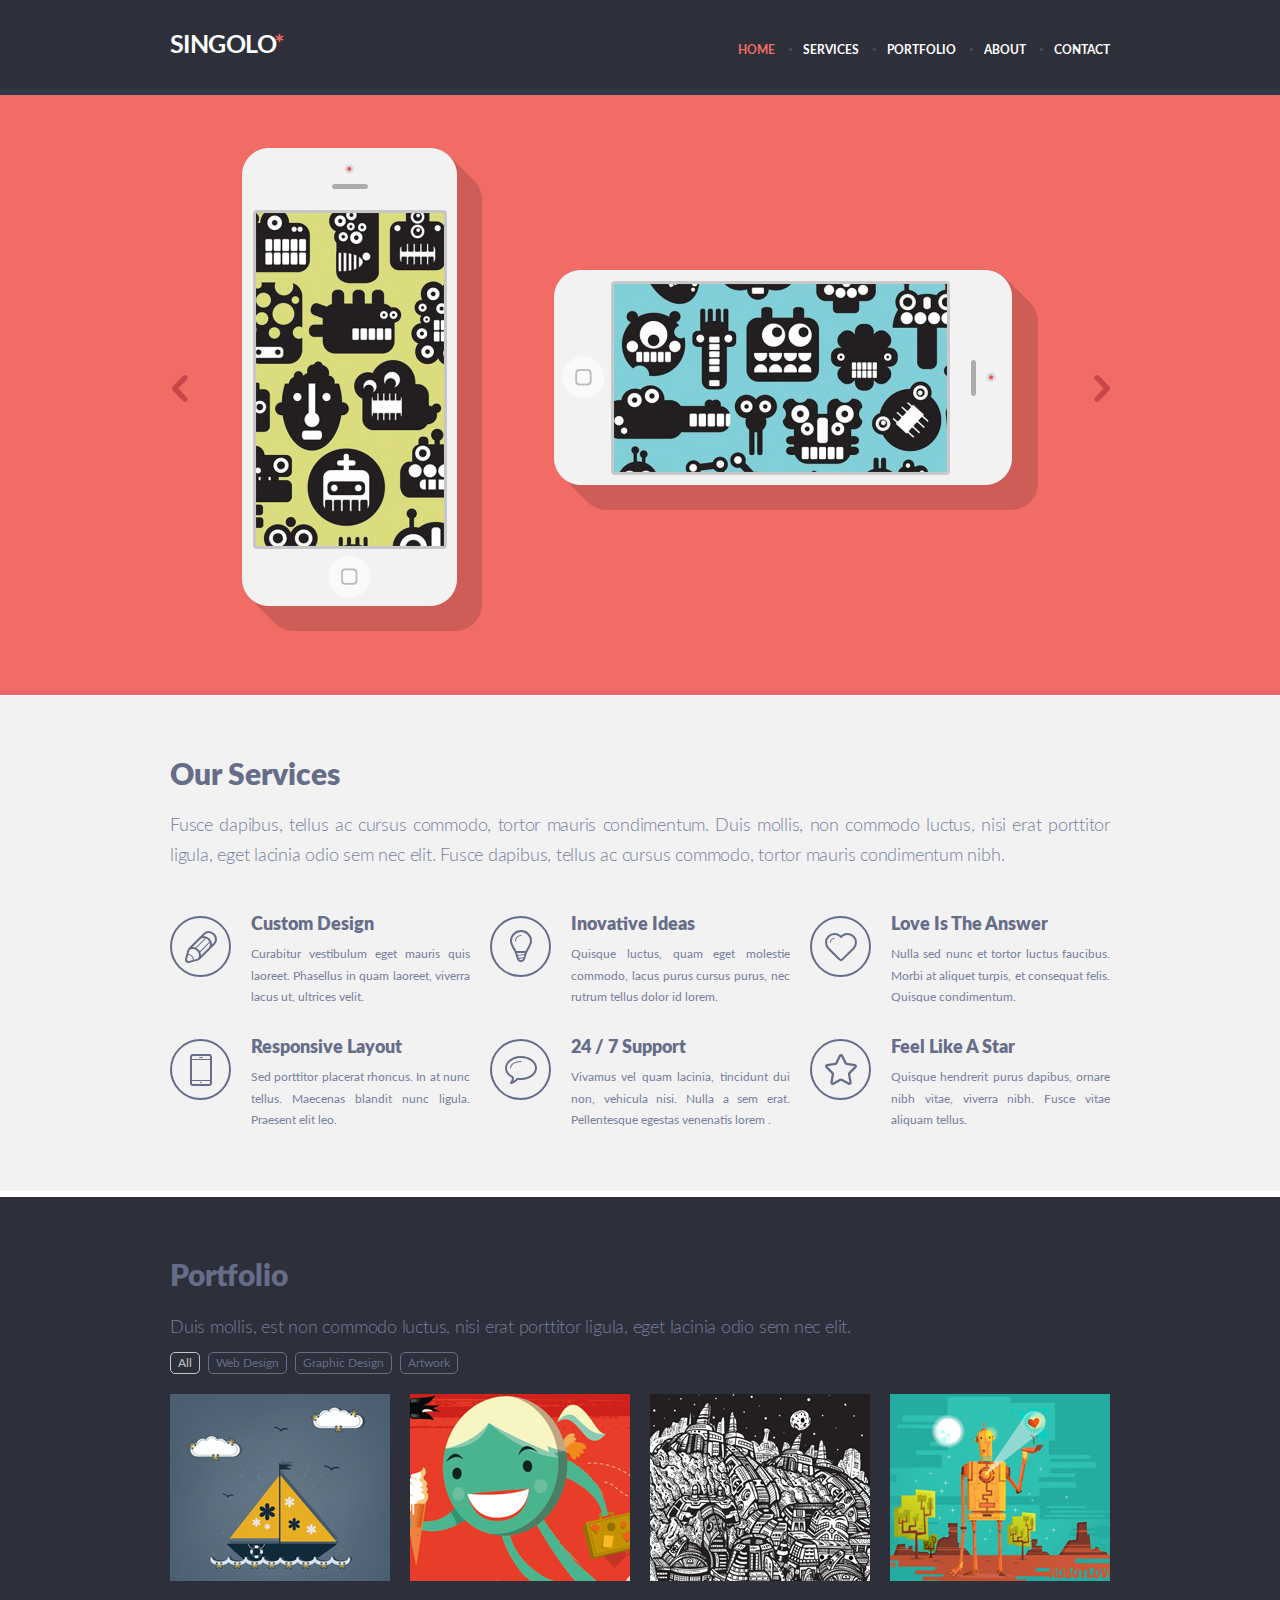
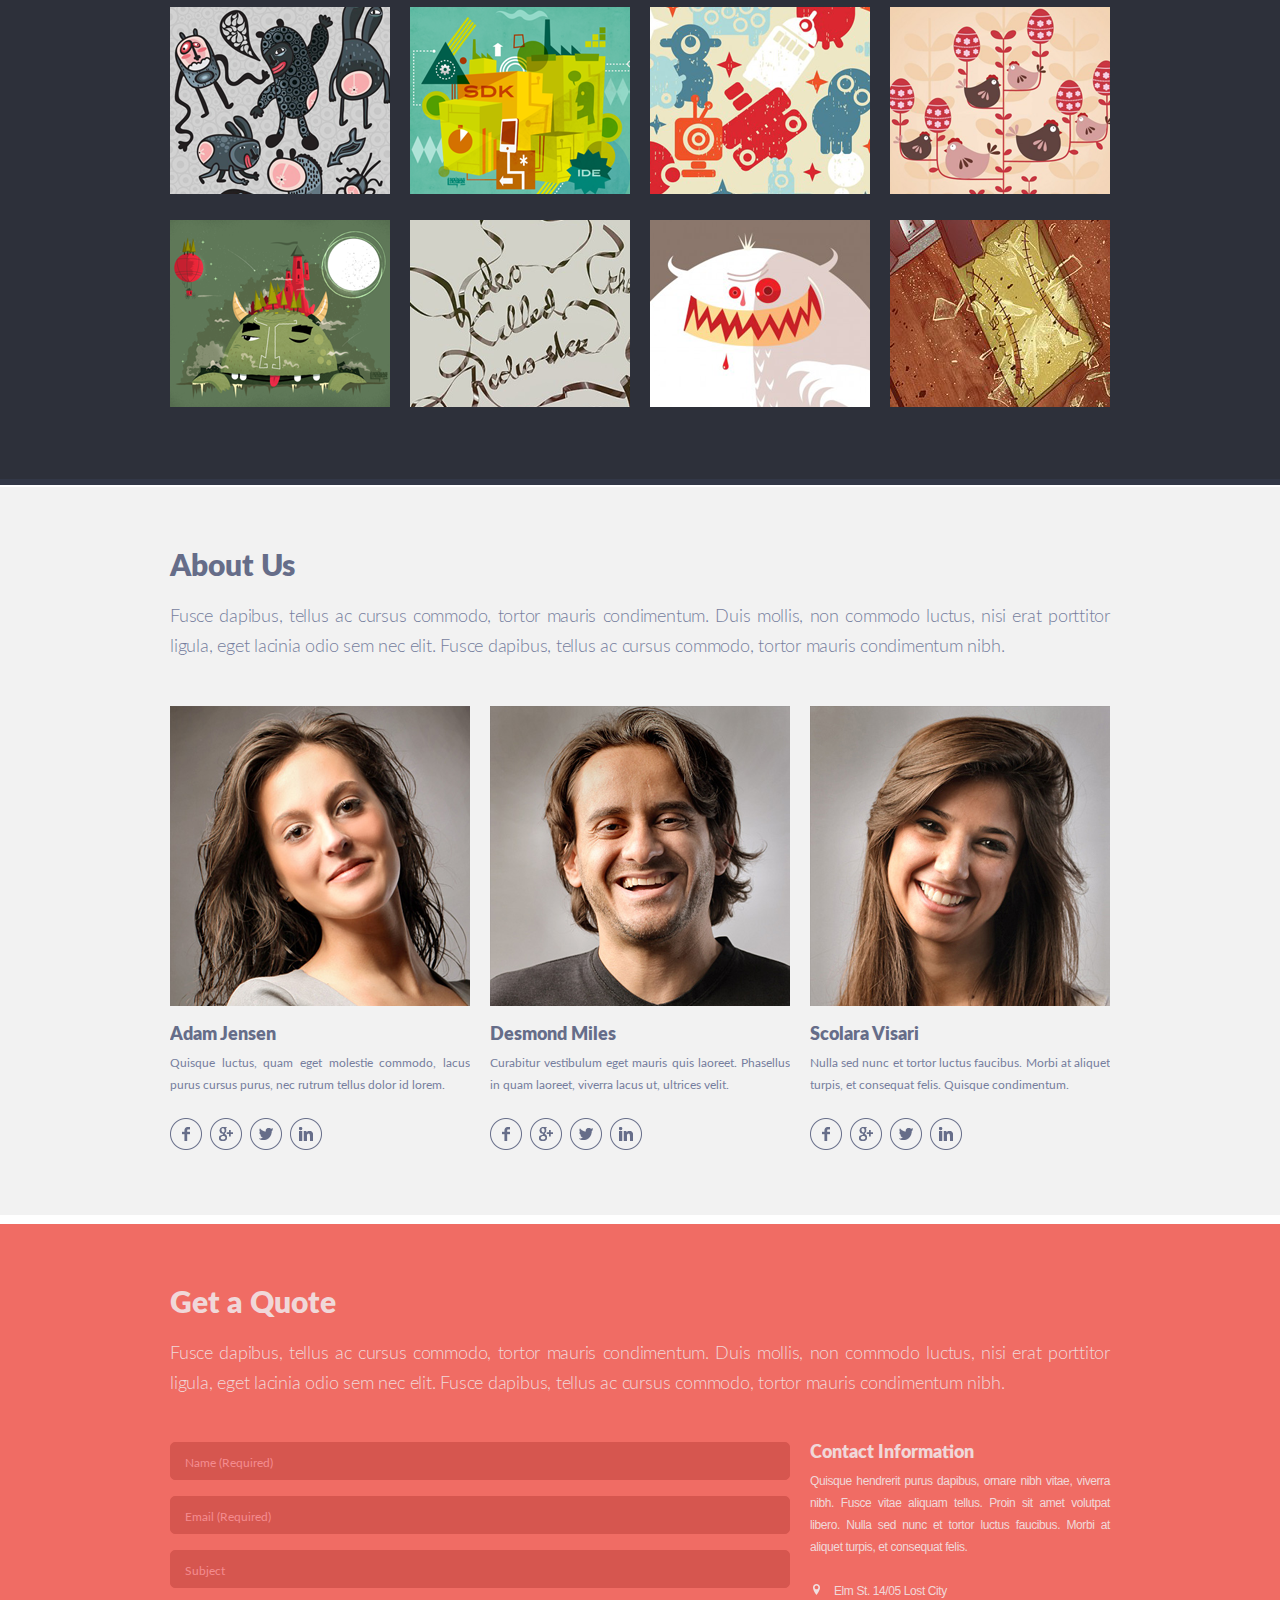
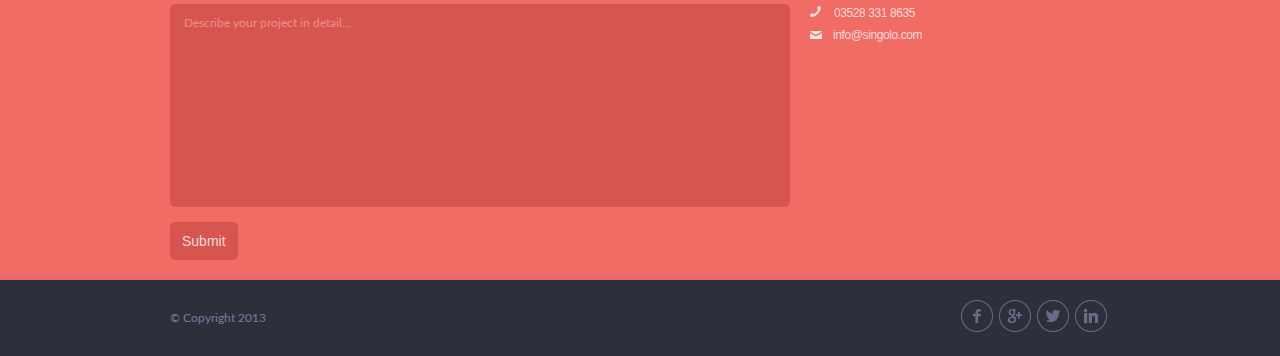
==== commit d328b50c: "fieat: add mobile menu" ====
--- a/index.html
+++ b/index.html
@@ -9,11 +9,35 @@
   <link href="https://fonts.googleapis.com/css?family=Lato:300,400,700&amp;display=swap" rel="stylesheet">
 </head>
 
-<body id='home'>
+<body id="home" >
 
   <header id="header">
-    <div class="wrapper">
-      <div class="container">
+
+    <div class="wrapper ">
+
+      <div class="container ">
+        <div class="burger "></div>
+
+
+          <div class="mobile-menu display">
+            <div class="logo">
+              <a href="#home">
+                <h1>Singolo</h1>
+              </a>
+              <span>*</span>
+            </div>
+            <nav>
+              <ul>
+                <li><a href="#slider" class="active">home</a></li>
+                <li><a href="#services">services</a></li>
+                <li><a href="#portfolio">portfolio</a></li>
+                <li><a href="#about">about</a></li>
+                <li><a href="#contact">contact</a></li>
+              </ul>
+            </nav>
+          </div>
+
+
         <div class="header-wrapper">
           <div class="logo">
             <a href="#home">
@@ -37,8 +61,8 @@
 
   <main id="main" class="main">
 
-    <section class="slider" id="slider">
-
+    <section class="slider">
+      <div id="slider"></div>
       <div class="wrapper">
         <div class="container">
 
@@ -71,7 +95,8 @@
       </div>
     </section>
 
-    <section class="services" id="services">
+    <section class="services">
+      <div id="services"></div>
       <div class="wrapper">
         <div class="container">
           <h2 class="title">Our Services</h2>
@@ -122,7 +147,8 @@
         </div>
       </div>
     </section>
-    <section class="portfolio" id="portfolio">
+    <section class="portfolio">
+      <div id="portfolio"></div>
       <div class="wrapper">
         <div class="container">
           <h2 class="title">Portfolio</h2>
@@ -152,7 +178,8 @@
         </div>
       </div>
     </section>
-    <section class="about" id="about">
+    <section class="about">
+      <div id="about"></div>
       <div class="wrapper">
         <div class="container">
           <div class="title">About Us</div>
@@ -201,7 +228,8 @@
         </div>
       </div>
     </section>
-    <section class="quote" id="contact">
+    <section class="quote">
+      <div id="contact"></div>
       <div class="wrapper">
         <div class="container">
 
--- a/style.css
+++ b/style.css
@@ -52,7 +52,6 @@
 *:before,
 *:after {
   box-sizing: border-box;
-
 }
 
 html {
@@ -75,27 +74,24 @@
   font-family: "Lato Black";
 }
 
-
-
 header {
   top: 0;
   position: fixed;
   width: 100%;
   z-index: 100;
-background-color: #2d303a;
+  background-color: #2d303a;
   height: 95px;
   border-bottom: 6px solid #323746;
   text-transform: uppercase;
   font-family: "Lato Bold";
 }
 
-
 header a {
   color: #fff;
   text-decoration: none;
   transition: all 0.3s ease;
 }
-/*#slider,
+#slider,
 #services,
 #portfolio,
 #about,
@@ -104,7 +100,7 @@
   top: -95px;
   height: 95px;
   width: 95px;
-}*/
+}
 .wrapper {
   max-width: 1020px;
   margin: 0 auto;
@@ -114,6 +110,42 @@
   padding: 0 10px;
   margin: 0 auto;
   position: relative;
+}
+.burger {
+  position: absolute;
+  background-color: #fff;
+  width: 26px;
+  border-radius: 2px;
+  height: 3px;
+  z-index: 110;
+  display: none;
+  transition: all 0.3s ease;
+}
+.burger::after {
+  position: absolute;
+  content: "";
+  background-color: #fff;
+  width: 26px;
+  border-radius: 3px;
+  height: 3px;
+  z-index: 120;
+  top: 7px;
+
+}
+
+.burger::before {
+  position: absolute;
+  content: "";
+  background-color: #fff;
+  width: 26px;
+  border-radius: 3px;
+  height: 3px;
+  z-index: 110;
+  top: 14px;
+}
+
+.rotate-burger {
+  transform: rotate(90deg);
 }
 
 .header-wrapper {
@@ -147,6 +179,7 @@
   justify-content: space-between;
 }
 
+.mobile-menu ul li,
 .header-navigation ul li {
   list-style: none;
   position: relative;
@@ -186,7 +219,7 @@
 .slider {
   padding-top: 95px;
   background-color: #f06c64;
-  height: 695px;
+  max-height: 695px;
   border-bottom: 6px solid #ea676b;
   position: relative;
 }
@@ -197,9 +230,7 @@
   max-height: 594px;
   width: 100%;
   height: 100%;
-
-}
-
+}
 
 .first-slide {
   background-color: #f06c64;
@@ -212,10 +243,9 @@
   height: 100%;
   position: relative;
   padding-top: 38px;
-
+  padding-bottom: 58px;
 }
 .second-slide {
-
   position: relative;
   flex-shrink: 0;
   width: 100%;
@@ -228,24 +258,23 @@
   margin-right: 72px;
 }
 .iphone-vertical-hidden {
-position: absolute;
-width: 214px;
-height: 458px;
-top: 53px;
-left: 72px;
-border-radius: 20px;
-z-index: 3;
-
+  position: absolute;
+  width: 214px;
+  height: 458px;
+  top: 53px;
+  left: 72px;
+  border-radius: 20px;
+  z-index: 3;
 }
 .iphone-horizontal-hidden {
-position: absolute;
-
-height: 214px;
-width: 458px;
-top: 174px;
-right: 105px;
-border-radius: 20px;
-z-index: 4;
+  position: absolute;
+
+  height: 214px;
+  width: 458px;
+  top: 174px;
+  left: 380px;
+  border-radius: 20px;
+  z-index: 4;
 }
 .iphone-horizontal {
   margin-top: 15px;
@@ -253,22 +282,22 @@
 }
 
 .screen-off-vertical {
-position: absolute;
-background-color: black;
-width: 192px;
-height: 350px;
-top: 115px;
-left: 84px;
-z-index: 30;
+  position: absolute;
+  background-color: black;
+  width: 192px;
+  height: 350px;
+  top: 115px;
+  left: 84px;
+  z-index: 30;
 }
 .screen-off-horizontal {
-position: absolute;
-background-color: black;
-height: 190px;
-width: 350px;
-top: 187px;
-right: 158px;
-z-index: 40;
+  position: absolute;
+  background-color: black;
+  height: 190px;
+  width: 340px;
+  top: 187px;
+  left: 438px;
+  z-index: 40;
 }
 
 .left {
@@ -279,7 +308,6 @@
   left: 12px;
   top: 280px;
   cursor: pointer;
-
 }
 
 .right {
@@ -290,7 +318,6 @@
   right: 10px;
   top: 280px;
   cursor: pointer;
-
 }
 
 .right:hover {
@@ -307,7 +334,6 @@
   border-bottom: 6px solid #fff;
   padding: 62px 0 50px 0;
 }
-
 
 .title {
   margin: 0;
@@ -405,24 +431,26 @@
   border-bottom: 6px solid #323746;
 }
 .portfolio-grid {
+  justify-items: space-evenly;
   display: grid;
-  grid-template-columns: repeat(auto-fit, minmax(220px, 1fr));
-  grid-template-rows: repeat(auto-fit, 187px);
+  grid-template-columns: repeat(4, minmax(150px, 1fr));
+  /* grid-template-rows: repeat(auto-fit, 187px); */
   grid-gap: 20px;
   overflow: hidden;
-  max-height: 621px;
-}
-
-.portfolio-grid__item {
+
+  /* max-height: 621px; */
+}
+
+/* .portfolio-grid__item {
   overflow: hidden;
-  height: 187px;
-  width: 220px;
+  max-height: 187px;
+  max-width: 220px;
   padding: 0;
   margin: 0;
   cursor: pointer;
   transition: all 0.3s ease;
   background-color: #464b5e;
-}
+} */
 
 .portfolio-grid__item__border::before {
   content: "";
@@ -472,9 +500,10 @@
 }
 
 .about-grid {
+  justify-content: center;
   display: grid;
-  grid-template-columns: repeat(auto-fit, minmax(300px, 1fr));
-  grid-template-rows: repeat(auto-fit, 450px);
+  grid-template-columns: repeat(auto-fit, minmax(216px, 1fr));
+
   grid-gap: 0px 20px;
   padding-top: 44px;
 }
@@ -484,8 +513,8 @@
 }
 
 .about-grid__item__name {
-  width: 299px;
-  height: 20px;
+  max-width: 299px;
+  max-height: 20px;
   font-size: 1.8rem;
   font-family: "Lato Black";
   color: #666d89;
@@ -776,7 +805,6 @@
 
 /*SLIDER*/
 
-
 .sitem {
   display: none;
   position: relative;
@@ -830,3 +858,311 @@
     left: 0;
   }
 }
+.shadow {
+  background-color:rgba(0, 0, 0, 0.5);
+z-index: 50;
+  width: 100%;
+  height: 100%;
+  position: fixed;
+  top:0;
+  left: 0;
+}
+.mobile-menu {
+  padding-top: 4px;
+  padding-left: 73px;
+  display: flex;
+  flex-direction: column;
+  justify-content: start;
+  align-items: start;
+  color: #c5c5c5;
+  position: fixed;
+  left: 0px;
+  top: 0px;
+  z-index: 105;
+  height: 100%;
+  width: 278px;
+  background: #2d303a;
+  box-shadow: 0px 40px 20px rgba(0, 0, 0, 0.4);
+  line-height: 1.8;
+transition: all 0.3s ease;
+}
+.mobile-menu.display {
+display: none;
+}
+
+.mobile-menu ul{
+  margin-top: 90px;
+padding: 0;
+
+}
+.mobile-menu ul li{
+  margin: 20px 0;
+
+}
+
+
+@media (max-width: 1019px) {
+  img {
+    width: 100%;
+  }
+
+  .container {
+    padding: 0 40px;
+  }
+
+  .sitem {
+    width: 100%;
+  }
+
+  .first-slide {
+    margin: 0 auto;
+    max-width: 600px;
+    justify-content: space-between;
+    max-height: 450px;
+  }
+
+  /* .second-slide {
+
+    overflow: hidden;
+    height: 450px;
+  }
+
+  .second-slide img {
+    display: inline-block;
+
+    margin: 0 auto;
+width: auto;
+max-height: 450px;
+  } */
+  .iphone-vertical {
+    width: 180px;
+    margin-top: 0px;
+    padding-left: 0px;
+    margin-right: 0px;
+  }
+  .iphone-vertical-hidden {
+    width: 170px;
+    height: 340px;
+    margin-top: 1px;
+    padding-left: 1px;
+    margin-right: 1px;
+    top: 43px;
+    left: 0px;
+  }
+
+  .screen-off-vertical {
+    width: 142px;
+    height: 258px;
+    top: 80px;
+    left: 10px;
+  }
+
+  .iphone-horizontal {
+    width: 364px;
+    margin-top: 1px;
+    padding-right: 1px;
+  }
+
+  .iphone-horizontal-hidden {
+    width: 364px;
+    height: 180px;
+    margin-top: 0;
+    padding-right: 0;
+    top: 130px;
+    left: 235px;
+  }
+
+  .screen-off-horizontal {
+    height: 142px;
+    width: 260px;
+    top: 136px;
+    left: 280px;
+  }
+
+  .left {
+    left: 12px;
+    top: 50%;
+    transform: translateY(-50%);
+  }
+
+  .right {
+    right: 12px;
+    top: 50%;
+    transform: translateY(-50%);
+  }
+
+  .portfolio-grid {
+    display: grid;
+    grid-template-columns: repeat(3, minmax(150px, 1fr));
+  }
+}
+
+@media (max-width: 767px) {
+  .container {
+    padding: 0 30px;
+  }
+  .first-slide {
+    margin: 0 auto;
+    max-width: 600px;
+    justify-content: center;
+    max-height: 218px;
+    padding-top: 20px;
+    padding-bottom: 20px;
+  }
+
+  .iphone-vertical {
+    width: 88px;
+    margin-top: 0px;
+    padding-left: 0px;
+    margin-right: 20px;
+  }
+  .iphone-vertical-hidden {
+    width: 80px;
+    height: 170px;
+    margin-top: 1px;
+    padding-left: 1px;
+    margin-right: 1px;
+    top: 38px;
+    left: 0px;
+  }
+
+  .screen-off-vertical {
+    width: 70px;
+    height: 130px;
+    top: 40px;
+    left: 20px;
+  }
+
+  .iphone-horizontal {
+    width: 177px;
+    margin-top: 1px;
+    padding-right: 1px;
+  }
+
+  .iphone-horizontal-hidden {
+    width: 180px;
+    height: 80px;
+    margin-top: 0;
+    padding-right: 0;
+    top: 84px;
+    left: 115px;
+  }
+
+  .screen-off-horizontal {
+    height: 70px;
+    width: 124px;
+    top: 70px;
+    left: 142px;
+  }
+
+  .about-grid {
+    grid-template-columns: repeat(auto-fit, minmax(180px, 1fr));
+    padding-top: 14px;
+  }
+
+  .about-grid__item {
+    padding-top: 20px;
+  }
+
+  .portfolio {
+    padding: 30px 0 30px 0;
+  }
+  .portfolio-grid {
+    grid-template-columns: repeat(2, minmax(150px, 1fr));
+    grid-gap: 10px;
+  }
+
+  .portfolio-grid__item__border::before {
+    height: 127px;
+    width: 150px;
+  }
+
+  .quote-wrapper {
+    flex-wrap: wrap;
+  }
+  .quote-form {
+    flex-basis: 100vw;
+  }
+  .quote-form input {
+    width: 100%;
+  }
+
+  .quote-form__describe-text {
+    width: 100%;
+  }
+
+  .form-button {
+    width: 100%;
+    background-color: #fbc65f;
+    color: #886a30;
+  }
+
+  .quote-information {
+    padding-top: 30px;
+    flex-basis: 100vw;
+  }
+
+  .portfolio-grid__item__border::before {
+    height: 130px;
+    width: 153px;
+
+    position: absolute;
+    border: 5px solid #f06c64;
+  }
+
+  .header-navigation {
+    display: none;
+  }
+  .header-wrapper {
+    height: 71px;
+    justify-content: center;
+  }
+  header {
+    height: 71px;
+  }
+
+  #slider, #services, #portfolio, #about, #contact {
+    position: absolute;
+    top: -71px;
+    height: 71px;
+    width: 71px;
+}
+  .footer__text {
+    display: none;
+  }
+  .footer__wrapper {
+    justify-content: center;
+  }
+
+  .burger {
+    display: block;
+    top: 25px;
+    cursor: pointer;
+  }
+}
+
+@media (max-width: 374px) {
+  .header-wrapper {
+    height: 71px;
+    justify-content: center;
+  }
+  header {
+    height: 71px;
+  }
+
+  .about-grid {
+    grid-template-columns: repeat(auto-fit, minmax(314px, 1fr));
+  }
+  .portfolio {
+    padding: 0 0 0 0;
+    border-bottom: 6px solid #323746;
+  }
+  .portfolio-grid {
+    display: grid;
+    grid-template-columns: repeat(1, 1fr);
+    grid-gap: 10px;
+  }
+  .container {
+    padding: 0 30px;
+  }
+}
